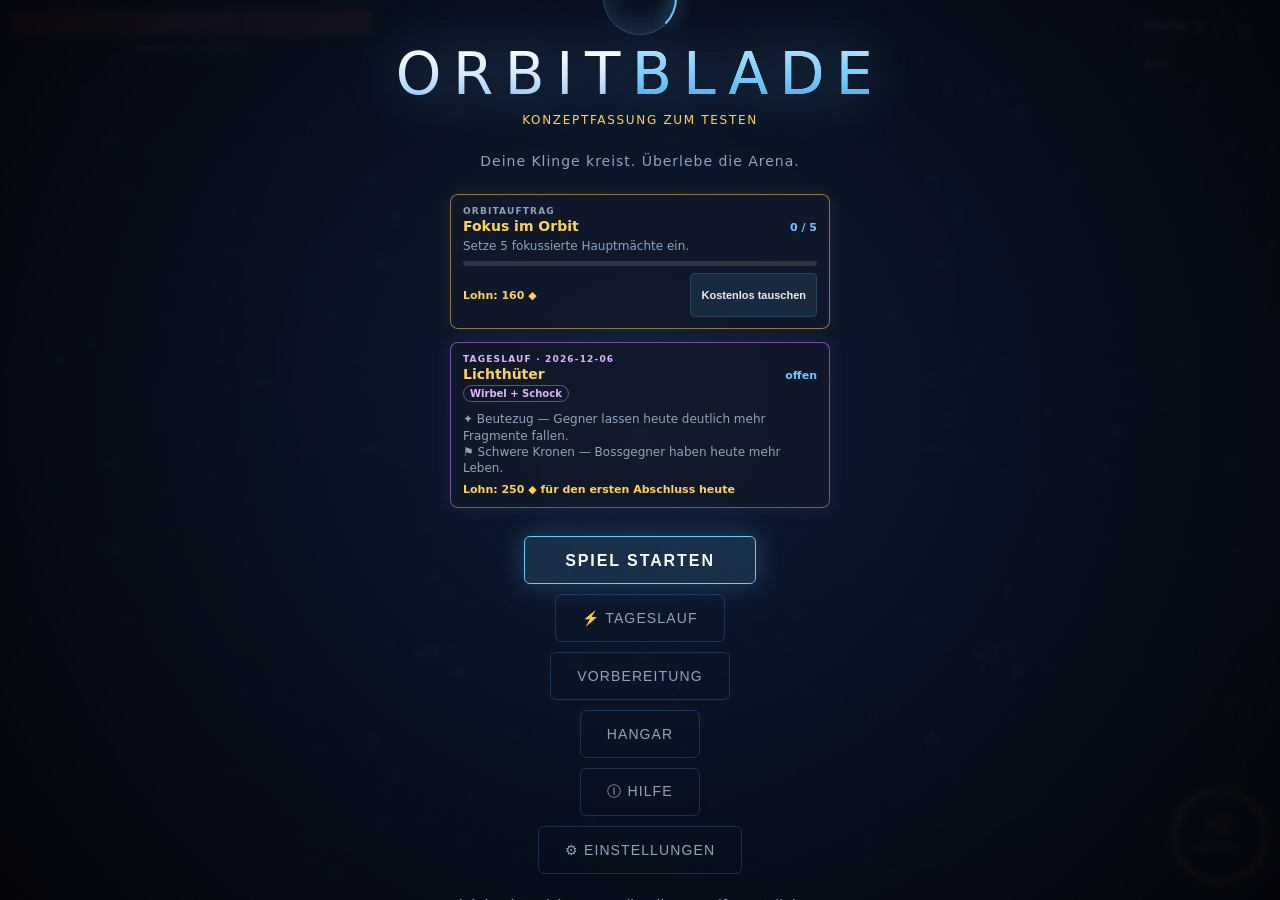
==== konzept/index.html @ c40e2c9d "Male den Nebelvorrat auf halber Kante Der Vorrat aus dem vorigen Commit senkt den Mittelwert, erzeug" ====
<!DOCTYPE html>
<html lang="de">
<head>
<meta charset="UTF-8">
<meta name="viewport" content="width=device-width, initial-scale=1.0, maximum-scale=1.0, user-scalable=no">
<title>Orbitblade — Konzeptfassung</title>
<!-- Diese Versionskennung MUSS bei jeder Aenderung an game.js oder style.css
     hochgezaehlt werden. Sie stand vom 17.08. bis 31.08. still; in dieser Zeit
     lieferte GitHub Pages zwar neue Dateien aus, die Browser luden aber die
     zwischengespeicherte alte Fassung unter derselben Adresse. Gepushte
     Aenderungen kamen auf dem Geraet schlicht nicht an. -->
<link rel="stylesheet" href="style.css?v=20260901-nebel2">
</head>
<body>
<div id="game-wrap">
  <canvas id="game" width="960" height="540"></canvas>

  <!-- Top HUD -->
  <div id="hud">
    <output id="orbit-slice-debug" hidden aria-hidden="true"></output>
    <div id="hud-left">
      <div id="health-wrap"><div id="health-bar"></div><div id="health-risk"></div><div id="barrier-bar"></div><span id="health-text"></span></div>
      <div id="xp-wrap"><div id="xp-bar"></div><span id="xp-text">Level 1 · 0 / 10 XP</span></div>
    </div>
    <div id="hud-right">
      <div id="run-status"><div id="wave-text">Welle 1</div><div id="coin-text">◆ 0</div></div>
      <div id="hud-orbitauftrag" class="hidden" aria-live="polite"></div>
      <div id="run-actions"><button id="pause-btn" aria-label="Pause">⏸</button></div>
    </div>
  </div>

  <div id="combat-resume" class="hidden" aria-live="assertive"><strong>2</strong><span>Orbit stabilisiert</span></div>

  <!-- Unsichtbare Ziehfläche: überall aufsetzen und ziehen, keine Anzeige -->
  <div id="joystick-zone"></div>

  <!-- Special Buttons -->
  <div id="special-zone">
    <button id="btn-wirbel" class="special-btn sp-wirbel" aria-label="Wirbelangriff">
      <span class="cd-sweep" id="cd-wirbel"></span>
      <svg class="s-icon" viewBox="0 0 24 24" aria-hidden="true">
        <path d="M12 4a8 8 0 1 1-6.9 4" fill="none" stroke="currentColor" stroke-width="2.2" stroke-linecap="round"/>
        <path d="M12 8.5a3.5 3.5 0 1 0 3 1.7" fill="none" stroke="currentColor" stroke-width="2" stroke-linecap="round"/>
        <path d="M4.4 5.2 5.1 9l3.8-.7z" fill="currentColor"/>
      </svg>
      <span class="s-label">Wirbel</span>
      <span class="s-key">1</span>
    </button>
  </div>

  <!-- Start Menu -->
  <div id="overlay-start" class="overlay">
    <div class="logo">
      <span class="logo-orbit" aria-hidden="true"></span>
      <h1>Orbit<span class="logo-accent">blade</span></h1>
    <p class="subtitle" style="color:var(--gold);letter-spacing:.14em;font-size:var(--fs-xs);text-transform:uppercase">Konzeptfassung zum Testen</p>
    </div>
    <p class="subtitle">Deine Klinge kreist. Überlebe die Arena.</p>
    <section id="start-orbitauftrag" class="orbitauftrag-karte" aria-label="Orbitauftrag"></section>
    <section id="start-tagessignal" class="orbitauftrag-karte tagessignal-karte" aria-label="Tageslauf"></section>
    <button id="start-btn" class="primary">Spiel starten</button>
    <button id="tages-btn" class="secondary tages-btn">⚡ Tageslauf</button>
    <button id="startmaechte-btn" class="secondary">Vorbereitung</button>
    <button id="hangar-btn" class="secondary">Hangar</button>
    <button id="info-btn" class="secondary menu-tool">ⓘ Hilfe</button>
    <button id="settings-btn" class="secondary menu-tool">⚙ Einstellungen</button>
    <p class="hint">Zieh in eine Richtung — die Klinge greift von allein an.<br><span style="opacity:.7">PC: WASD/Pfeile · 1 für deine Hauptmacht.</span></p>
  </div>

  <!-- Pause -->
  <div id="overlay-pause" class="overlay hidden">
    <h2>Pausiert</h2>
    <section id="pause-orbitauftrag" class="orbitauftrag-karte kompakt" aria-label="Orbitauftrag"></section>
    <button id="resume-btn" class="primary">Weiter</button>
    <button id="codex-btn" class="secondary">Mächte &amp; Ausrüstung</button>
    <button id="info-btn-pause" class="secondary">ℹ Wie funktioniert das Spiel?</button>
    <button id="settings-btn-pause" class="secondary">⚙ Einstellungen</button>
    <button id="beenden-btn" class="secondary gefahr">Lauf beenden</button>
  </div>

  <!-- Rückfrage vor dem Aufgeben: einmal, und nur wenn etwas auf dem Spiel steht -->
  <div id="overlay-abbruch" class="overlay hidden">
    <h2>Lauf beenden?</h2>
    <p class="subtitle" id="abbruch-text"></p>
    <button id="abbruch-nein" class="primary">Weiterspielen</button>
    <button id="abbruch-ja" class="secondary gefahr">Ja, beenden</button>
  </div>

  <!-- Codex: alle Fähigkeiten ansehen + die 2 aktiven Slots umrüsten -->
  <div id="overlay-codex" class="overlay hidden">
    <h2>Mächte &amp; Ausrüstung</h2>
    <div id="codex-scroll">
      <p class="codex-hinweis">Jeder Aufstieg schaltet im Lauf <b>den nächsten Schritt von selbst frei</b>.
      Hier siehst du deinen aktuellen Aufbau, Freischaltungen und Entwicklungen.</p>

      <h3 class="sec-title">Aktive Mächte — auf Knopfdruck</h3>
      <p class="sec-hinweis">Im Lauf festgelegt. Womit du startest, wählst du vor dem
      Spiel im Hauptmenü unter <b>„Vorbereitung"</b>.</p>
      <div id="codex-slots" class="slot-reihe"></div>

      <h3 class="sec-title">Partnerfähigkeit — wächst mit deinem Pfad</h3>
      <p class="sec-hinweis" id="passiv-hinweis"></p>
      <div id="codex-passivslots" class="slot-reihe"></div>

      <h3 class="sec-title">Super-Macht</h3>
      <p class="sec-hinweis">Meistere Hauptmacht und Partner im Lauf, um diese Form freizuschalten.</p>
      <div id="codex-evo"></div>
    </div>
    <button id="codex-back" class="primary">Zurück</button>
  </div>

  <!-- Startmächte: mit welchen aktiven Mächten jeder Lauf beginnt -->
  <div id="overlay-startmaechte" class="overlay compact-overlay hidden">
    <header class="compact-head"><button id="startmaechte-back" class="icon-back" aria-label="Zurück">‹</button><h2>Vorbereitung</h2><span></span></header>
    <nav id="prepare-tabs" class="compact-tabs">
      <button class="compact-tab active" data-prepare="maechte">Hauptmacht</button>
      <button class="compact-tab" data-prepare="hilfe">Stufe</button>
    </nav>
    <div id="startmaechte-scroll">
      <section class="prepare-panel" data-prepare-panel="hilfe"><p class="sec-hinweis">Hilfen sperren nichts. Bestmarken werden getrennt geführt. Prüfstufen schaltest du durch Siege frei; sie geben ausschließlich Kosmetik, nie Kampfkraft.</p><div id="hilfe-wahl"></div></section>
      <section class="prepare-panel active" data-prepare-panel="maechte"><p class="sec-hinweis">Deine Hauptmacht bleibt für den gesamten Lauf fest. Alles andere findest du im Lauf.</p><div id="startmaechte-slots" class="slot-reihe"></div><div id="orbit-presets"></div></section>
    </div>
  </div>

  <!-- Auswahl für einen Slot: öffnet sich beim Antippen eines Slots -->
  <div id="overlay-pick" class="overlay hidden">
    <h2 id="pick-titel">Macht wählen</h2>
    <p class="subtitle" id="pick-hinweis"></p>
    <div id="pick-liste"></div>
    <button id="pick-back" class="primary">Abbrechen</button>
  </div>

  <!-- Auslese: alle drei Wellen hält der Kampf an und bietet drei Karten zur Wahl.
       Nur die Hülle steht hier — die Karten selbst rendert das Spiel hinein. -->
  <div id="overlay-auslese" class="overlay hidden">
    <h2 id="auslese-titel">Auslese</h2>
    <p class="subtitle" id="auslese-hinweis"></p>
    <div id="auslese-karten"></div>
    <button id="auslese-reroll" class="secondary"></button>
  </div>

  <!-- Game Over -->
  <div id="overlay-gameover" class="overlay hidden">
    <h2>Besiegt</h2>
    <p id="gameover-stats"></p>
    <section id="gameover-orbitauftrag" class="orbitauftrag-karte kompakt" aria-label="Orbitauftrag"></section>
    <button id="wieder-btn" class="primary">Nochmal spielen</button>
    <button id="metashop-btn" class="secondary">◆ Werkstatt</button>
    <button id="restart-btn" class="secondary">Hauptmenü</button>
  </div>

  <!-- Sieg: der Moment, auf den ein ganzer Lauf zuläuft -->
  <div id="overlay-sieg" class="overlay hidden">
    <h2>Gewonnen</h2>
    <p id="sieg-text"></p>
    <section id="sieg-orbitauftrag" class="orbitauftrag-karte kompakt" aria-label="Orbitauftrag"></section>
    <button id="sieg-weiter" class="primary">Endlos weiterspielen</button>
    <button id="sieg-einfrieren" class="secondary hidden">Restpunkt verwerfen &amp; Endlos</button>
    <button id="sieg-menue" class="secondary">Hauptmenü</button>
  </div>

  <!-- Werkstatt: dauerhafte Verbesserungen nach dem Lauf, bezahlt mit Fragmenten -->
  <div id="overlay-metashop" class="overlay compact-overlay hidden">
    <header class="compact-head"><button id="metashop-back" class="icon-back" aria-label="Zurück">‹</button><h2>Hangar</h2><span></span></header>
    <nav class="compact-tabs hangar-tabs"><button class="compact-tab active">Werkstatt</button><button id="workshop-collection-tab" class="compact-tab">Sammlung</button></nav>
    <div class="guthaben">
      <span class="guthaben-sym">◆</span>
      <span class="guthaben-zahl" id="metashop-stars">0</span>
      <span class="guthaben-label">Fragmente</span>
    </div>
    <div id="metashop-scroll">
      <div id="metashop-grid"></div>
    </div>
  </div>

  <!-- Hangar bündelt alles zwischen den Läufen, damit der Start sofort beim Spielen bleibt. -->
  <div id="overlay-hangar" class="overlay hidden">
    <h2>Hangar</h2>
    <p class="subtitle">Langfristiger Fortschritt und Anpassungen</p>
    <button id="hangar-workshop" class="secondary">◆ Werkstatt</button>
    <button id="hangar-collection" class="secondary">Sammlung &amp; Bestmarken</button>
    <button id="hangar-back" class="primary">Zurück</button>
  </div>

  <!-- Info: erklärt die Grundlagen, erreichbar aus Start- und Pausenmenü -->
  <div id="overlay-info" class="overlay hidden">
    <h2>So funktioniert es</h2>
    <div id="info-scroll">
      <div class="info-block">
        <h3>Bewegen und Kämpfen</h3>
        <p>Zieh mit dem Finger irgendwo über den Bildschirm — dein Held läuft in die
        Richtung. Am PC: WASD oder Pfeiltasten.</p>
        <p><b>Du greifst nicht selbst an.</b> Deine Klinge kreist automatisch und trifft
        alles in ihrer Nähe. Wo die Klinge gerade wirklich ist, richtet sie
        <b>dreimal so viel Schaden</b> an — das erkennst du am weißen Aufblitzen.
        Deine Aufgabe ist Ausweichen und Positionieren.</p>
      </div>
      <div class="info-block">
        <h3>Level-Ups: dein Aufbau wächst von selbst</h3>
        <p>Gegner geben Erfahrung. Bei jedem Aufstieg schaltet sich <b>der nächste
        Schritt von selbst frei</b> — du musst nichts verwalten und nichts öffnen.
        Oben erscheint kurz, was dazugekommen ist.</p>
        <p>Nur an <b>drei Weggabelungen</b> fragt dich das Spiel. Dann hält der Kampf
        an und du wählst zwischen zwei Karten: erst deine Klingenführung, dann die
        Form deiner Hauptmacht, dann deine Haltung. Diese drei Entscheidungen gelten
        den ganzen Lauf.</p>
        <ul class="info-liste">
          <li><span class="dot" style="background:#ffd257"></span> Zwei Karten heißt: eine Weggabelung, beide Wege sind gut.</li>
          <li><span class="dot" style="background:#4de0a0"></span> Drei Karten heißt: die Auslese alle drei Wellen.</li>
          <li><span class="dot" style="background:#c77dff"></span> Alles andere wirkt passiv, ohne dein Zutun.</li>
        </ul>
      </div>
      <div class="info-block">
        <h3>Mächte</h3>
        <p>Du hast <b>genau einen Knopf</b>: deine Hauptmacht (die Seite stellst du in
        den Einstellungen ein). Welche es ist, wählst du vor dem Lauf im Hauptmenü
        unter „Vorbereitung" — sie bleibt dann für den gesamten Lauf so.</p>
        <p>Alles andere wirkt <b>passiv</b>, ohne dass du etwas drücken musst. Deine
        Hauptmacht entwickelt sich im Lauf zur Super-Macht.</p>
        <p><b>Volltreffer laden Fokus:</b> Der violette Ring um deine Hauptmacht
        füllt sich. Ist er voll, verstärkt Fokus genau den nächsten Einsatz dieser
        Hauptmacht. Der helle Außenring zeigt unabhängig davon den Cooldown.</p>
        <p>Jede Hauptmacht bringt genau eine passende <b>Partnerfähigkeit</b> mit. Sie wirkt
        automatisch und wächst auf dem Weg zur Super-Macht in drei Rängen.</p>
      </div>
      <div class="info-block">
        <h3>Fragmente ◆ und die Werkstatt</h3>
        <p>Besiegte Gegner lassen <b>Fragmente</b> fallen. Sie bleiben dir über den Tod
        hinaus erhalten — nichts verfällt.</p>
        <p>Im <b>Hangar</b> findest du Werkstatt und Sammlung. Die Werkstatt schaltet
        Möglichkeiten frei — etwa einen zweiten Aktiv-Slot oder einen <b>Begleiter</b> —
        statt den nächsten Lauf mit dauerhaften Prozentwerten zu entscheiden.</p>
      </div>
      <div class="info-block">
        <h3>Wellen und Bosse</h3>
        <p>Alle fünf Wellen kommt ein Boss. Jeder Boss-Typ hat eigene Angriffe — der Ring
        am Boden warnt vor, bevor er zuschlägt. <b>Nach jedem Boss wirst du vollständig
        geheilt</b>, und du schaltest etwas Neues frei.</p>
        <p>Rote Kugeln mit Kreuz heilen dich, blaue geben Erfahrung. Sammelst du eine rote
        Kugel bei <b>vollem Leben</b> ein, wird daraus eine <b>Barriere</b> — ein blaues
        Segment am rechten Ende deiner Lebensleiste, das Schaden abfängt, bevor er an
        deine Trefferpunkte geht.</p>
      </div>
    </div>
    <button id="info-back" class="primary">Verstanden</button>
  </div>

  <!-- Einstellungen: Bedienung anpassen, erreichbar aus Start- und Pausenmenü -->
  <div id="overlay-settings" class="overlay hidden">
    <h2>Einstellungen</h2>
    <div id="settings-scroll">
      <div id="settings-liste"></div>
    </div>
    <button id="settings-back" class="primary">Zurück</button>
  </div>

  <!-- Fortschritt / Sammlung -->
  <div id="overlay-progress" class="overlay compact-overlay hidden">
    <header class="compact-head"><button id="progress-back" class="icon-back" aria-label="Zurück">‹</button><h2>Hangar</h2><span></span></header>
    <nav id="collection-tabs" class="compact-tabs">
      <button id="collection-workshop-tab" class="compact-tab">Werkstatt</button>
      <button class="compact-tab active" data-collection="rekorde">Rekorde</button>
      <button class="compact-tab" data-collection="klinge">Klinge</button>
      <button class="compact-tab" data-collection="charaktere">Körper</button>
      <button class="compact-tab" data-collection="abzeichen">Abzeichen</button>
    </nav>
    <div id="progress-scroll">
      <section class="collection-panel active" data-collection-panel="rekorde"><div id="best-grid"></div></section>
      <section class="collection-panel" data-collection-panel="klinge"><p class="sec-hinweis">Form und Farbe sind rein optisch und frei kombinierbar.</p><div id="skin-grid"></div><div id="form-grid"></div></section>
      <section class="collection-panel" data-collection-panel="charaktere"><p class="sec-hinweis">Rein optisch — alle Körper spielen sich gleich.</p><div id="figur-grid"></div></section>
      <section class="collection-panel" data-collection-panel="abzeichen"><div id="badge-grid"></div></section>
    </div>
  </div>
</div>
<script src="game.js?v=20260901-nebel2"></script>
</body>
</html>
---- konzept/style.css ----
/* Orbitblade — schlicht · futuristisch · modern */
:root{
  --bg:#05070d; --panel:rgba(10,18,32,.72); --line:rgba(96,166,236,.22);
  --text:#e6edf7; --muted:#8fa3bf; --accent:#6ec8ff; --gold:#ffd257;
  --danger:#ff4d4d; --good:#4de0a0;
  /* Mobile first: Größen wachsen fließend mit der Bildschirmbreite, statt an
     festen Umbruchpunkten zu springen. Die Untergrenzen sind die Handy-Werte. */
  --fs-xs:clamp(11px, 2.9vw, 12px);   /* Hilfszeilen, Tastenkürzel */
  --fs-sm:clamp(13px, 3.4vw, 14px);   /* Beschreibungen */
  --fs-md:clamp(15px, 3.9vw, 16px);   /* Fließtext, Knöpfe */
  --fs-lg:clamp(17px, 4.6vw, 20px);   /* Karten-Titel */
  --fs-xl:clamp(21px, 6vw, 28px);     /* Überschriften */
  --tap:48px;                          /* Mindestgröße für Fingerziele */
  --pad:clamp(12px, 3.5vw, 22px);      /* Innenabstand der Overlays */
}
*{box-sizing:border-box;margin:0;padding:0}
html,body{height:100%;overflow:hidden;touch-action:none}
body{font-family:system-ui,-apple-system,Segoe UI,Roboto,Helvetica,Arial,sans-serif;background:var(--bg);color:var(--text);-webkit-tap-highlight-color:transparent}
#game-wrap{position:relative;width:100vw;height:100vh;height:100dvh;overflow:hidden;background:var(--bg)}
#game{display:block;width:100%;height:100%;background:var(--bg);touch-action:none}

/* HUD */
/* Sicherheitsabstand für Notch/abgerundete Ecken auf dem Handy */
#hud{position:absolute;top:0;left:0;right:0;display:flex;justify-content:space-between;align-items:flex-start;
  padding:calc(10px + env(safe-area-inset-top)) calc(12px + env(safe-area-inset-right)) 10px calc(12px + env(safe-area-inset-left));
  pointer-events:none;gap:10px;z-index:2}
#hud-left{flex:1;min-width:128px;max-width:min(52vw,360px)}
#hud-right{display:grid;grid-template-columns:auto auto;align-items:start;gap:5px;pointer-events:auto;flex:none}
#run-status,#run-actions{display:flex;align-items:center;justify-content:flex-end;gap:5px}
#run-status{grid-column:1;grid-row:1;flex-direction:column;align-items:stretch}
#run-actions{grid-column:2;grid-row:1}
#health-wrap{position:relative;height:clamp(22px,5.6vw,26px);background:var(--panel);border:1px solid var(--line);border-radius:4px;overflow:hidden;backdrop-filter:blur(8px)}
#health-bar{height:100%;width:100%;background:linear-gradient(90deg,#c81e2c,#ff5a5a);box-shadow:0 0 14px rgba(255,77,77,.45);transition:width .15s}
#health-risk{display:none;position:absolute;inset:0 auto 0 0;width:50%;pointer-events:none;
  border-right:2px solid rgba(199,125,255,.8);background:linear-gradient(90deg,rgba(94,32,128,.38),rgba(199,125,255,.08));
  box-shadow:inset -8px 0 12px rgba(199,125,255,.12)}
#health-wrap.leerenklinge #health-risk{display:block}
/* Barriere: eigenes Segment rechts auf der Leiste, klar als andere Sorte erkennbar */
#barrier-bar{position:absolute;top:0;right:0;height:100%;width:0%;
  background:repeating-linear-gradient(135deg,rgba(124,200,255,.85) 0 6px,rgba(60,140,220,.85) 6px 12px);
  box-shadow:0 0 12px rgba(124,200,255,.55);transition:width .15s}
#barrier-bar.an{border-left:1px solid rgba(220,245,255,.75)}
#health-text{position:absolute;inset:0;display:flex;align-items:center;justify-content:center;font-size:var(--fs-sm);font-weight:700;letter-spacing:.04em;text-shadow:0 1px 3px rgba(0,0,0,.9)}
#xp-wrap{position:relative;margin-top:5px;height:16px;background:var(--panel);border:1px solid var(--line);border-radius:999px;overflow:hidden}
#xp-bar{height:100%;width:0%;background:linear-gradient(90deg,#3aa0e0,var(--accent));box-shadow:0 0 10px rgba(110,200,255,.5);transition:width .2s}
#xp-text{position:absolute;inset:0;display:flex;align-items:center;justify-content:center;font-size:9px;font-weight:800;letter-spacing:.05em;color:#eef8ff;text-shadow:0 1px 3px #07101d;font-variant-numeric:tabular-nums}
#coin-text,#wave-text{font-size:var(--fs-sm);font-weight:700;background:var(--panel);border:1px solid var(--line);padding:7px 10px;border-radius:4px;letter-spacing:.03em;backdrop-filter:blur(8px);white-space:nowrap}
#coin-text{color:var(--gold)}
#pause-btn{width:var(--tap);height:var(--tap);border-radius:4px;border:1px solid var(--line);background:var(--panel);color:var(--text);font-size:19px;cursor:pointer;backdrop-filter:blur(8px);flex:none}
#pause-btn:active{transform:scale(.95)}

/* Joystick */
/* Unsichtbare Ziehfläche über dem Spielfeld. z-index 0 hält sie UNTER den
   Bedienelementen (HUD, Spezial-Knöpfe, Overlays), damit die klickbar bleiben. */
#joystick-zone{position:absolute;inset:0;pointer-events:auto;touch-action:none;z-index:0}

/* Specials — runder Cooldown, eigene Farbe je Fähigkeit */
#special-zone{position:absolute;
  right:calc(14px + env(safe-area-inset-right));
  bottom:calc(18px + env(safe-area-inset-bottom));
  display:flex;gap:clamp(10px,3vw,14px);pointer-events:auto;z-index:2}
/* Über die Einstellungen umstellbar: Seite und Anordnung der Fähigkeiten-Knöpfe.
   Bei "gestapelt" liegt der erste Knopf unten — dort, wo der Daumen ohnehin ist. */
#special-zone.links{right:auto;left:calc(14px + env(safe-area-inset-left))}
#special-zone.gestapelt{flex-direction:column-reverse}
.special-btn{
  --c:#6ec8ff; --cRGB:110,200,255; --cd-ready:100; --focus:0;
  width:clamp(72px,19vw,92px);height:clamp(72px,19vw,92px);border-radius:50%;border:2px solid rgba(var(--cRGB),.55);
  background:var(--panel);color:var(--c);
  display:flex;flex-direction:column;align-items:center;justify-content:center;gap:1px;
  cursor:pointer;position:relative;overflow:visible;user-select:none;-webkit-user-select:none;
  backdrop-filter:blur(8px);transition:border-color .15s,box-shadow .15s,opacity .15s
}
.sp-wirbel{--c:#ffb340;--cRGB:255,179,64}
.sig-glyph{display:grid;place-items:center;font-size:clamp(25px,6.8vw,32px);font-weight:850;line-height:1}
.special-btn:not(.on-cooldown){box-shadow:0 0 20px rgba(var(--cRGB),.28)}
.special-btn:active{transform:scale(.95)}
.special-btn:focus-visible{outline:3px solid var(--c);outline-offset:3px}
/* Außen: klarer Cooldown-Fortschritt. Innen: violette Fokusladung nur an Hauptmacht. */
.cd-sweep{position:absolute;inset:-4px;pointer-events:none;border-radius:50%;
  background:conic-gradient(from -90deg,var(--c) calc(var(--cd-ready)*1%),rgba(55,68,88,.7) 0);
  -webkit-mask:radial-gradient(farthest-side,transparent calc(100% - 5px),#000 0);mask:radial-gradient(farthest-side,transparent calc(100% - 5px),#000 0);
  filter:drop-shadow(0 0 4px rgba(var(--cRGB),.6));transition:background .08s linear}
.focus-ring{position:absolute;inset:5px;pointer-events:none;border-radius:50%;
  background:conic-gradient(from -90deg,#dcb5ff calc(var(--focus)*1%),rgba(113,62,150,.22) 0);
  -webkit-mask:radial-gradient(farthest-side,transparent calc(100% - 4px),#000 0);mask:radial-gradient(farthest-side,transparent calc(100% - 4px),#000 0);
  filter:drop-shadow(0 0 5px rgba(199,125,255,.7));transition:background .1s linear}
.focus-value{position:absolute;left:50%;bottom:8px;transform:translateX(-50%);font-size:8px;font-weight:850;letter-spacing:.08em;color:#dcb5ff;white-space:nowrap;text-shadow:0 1px 3px #05070d}
.crown-series{position:absolute;left:50%;top:7px;transform:translateX(-50%);font-size:8px;font-weight:900;letter-spacing:1px;color:#ffd257;white-space:nowrap;text-shadow:0 0 5px #8a5a00;pointer-events:none}
.special-btn.focus-ready{border-color:#e8d1ff;box-shadow:0 0 0 3px rgba(199,125,255,.28),0 0 28px rgba(199,125,255,.65)}
.special-btn.focus-ready .focus-ring{background:#f2e5ff;filter:drop-shadow(0 0 8px #c77dff)}
.special-btn.focus-ready .focus-value{color:#fff}
.s-icon{width:clamp(24px,6.4vw,30px);height:clamp(24px,6.4vw,30px);color:var(--c);margin-bottom:2px}
.s-label{font-size:clamp(10px,2.7vw,11px);font-weight:700;letter-spacing:.04em;text-transform:uppercase;color:var(--text)}
.s-key{font-size:9px;color:var(--muted);letter-spacing:.12em}
/* Am PC zeigen die Ziffern 1/2 den Tastendruck — auf dem Handy nur verlorener Platz */
@media (pointer:coarse){ .s-key{display:none} }
.special-btn.on-cooldown{opacity:.6;border-color:rgba(120,140,170,.35);box-shadow:none}
.special-btn.on-cooldown .s-icon{color:#7d8da3}
.special-btn.on-cooldown .cd-sweep{filter:none}
/* Kurzer Puls genau im Moment der Bereitschaft — man schaut auf die Arena, nicht auf den Knopf */
@keyframes readyPulse{
  0%{box-shadow:0 0 0 0 rgba(var(--cRGB),.6);transform:scale(1)}
  45%{box-shadow:0 0 0 14px rgba(var(--cRGB),0);transform:scale(1.09)}
  100%{box-shadow:0 0 20px rgba(var(--cRGB),.28);transform:scale(1)}
}
.special-btn.just-ready{animation:readyPulse .5s ease-out}
@media(prefers-reduced-motion:reduce){.special-btn.just-ready{animation:none}}

#combat-resume{position:absolute;inset:0;z-index:4;display:flex;flex-direction:column;align-items:center;justify-content:center;pointer-events:none;
  background:radial-gradient(circle,rgba(5,11,22,.42),transparent 48%);text-shadow:0 2px 14px #000}
#combat-resume.hidden{display:none}
#combat-resume strong{font-size:clamp(58px,18vw,104px);font-weight:250;line-height:1;color:#fff;filter:drop-shadow(0 0 18px rgba(110,200,255,.8))}
#combat-resume span{margin-top:8px;font-size:var(--fs-sm);font-weight:750;letter-spacing:.15em;text-transform:uppercase;color:#a9c9e8}
#hud-orbitauftrag{grid-column:1/-1;grid-row:2;justify-self:end;max-width:180px;padding:4px 7px;border:1px solid rgba(255,210,87,.5);border-radius:999px;background:rgba(10,18,32,.82);color:#fff;font-size:10px;font-weight:700;white-space:nowrap;overflow:hidden;text-overflow:ellipsis;font-variant-numeric:tabular-nums}
#hud-orbitauftrag.hidden{display:none}
.orbitauftrag-karte{width:100%;max-width:380px;margin:3px auto 10px;padding:11px 12px;border:1px solid rgba(255,210,87,.52);border-radius:8px;background:rgba(18,25,40,.78);text-align:left;box-shadow:0 0 18px rgba(255,210,87,.08)}
.orbitauftrag-karte:empty{display:none}.orbitauftrag-karte.kompakt{max-width:340px;margin:4px auto 8px;padding:8px 10px}
.orbitauftrag-label{display:block;margin-bottom:2px;color:var(--muted);font-size:9px;font-weight:800;letter-spacing:.13em;text-transform:uppercase}
.orbitauftrag-kopf{display:flex;align-items:baseline;justify-content:space-between;gap:8px}.orbitauftrag-kopf b{font-size:var(--fs-sm);color:var(--gold)}.orbitauftrag-kopf span{font-size:11px;color:var(--accent);font-weight:800;white-space:nowrap;font-variant-numeric:tabular-nums}
.orbitauftrag-karte p{margin:4px 0 7px;color:var(--muted);font-size:var(--fs-xs);line-height:1.35}.orbitauftrag-figur{display:inline-block;margin:0 0 5px;padding:2px 6px;border:1px solid rgba(199,125,255,.5);border-radius:999px;color:#dcb5ff;font-size:10px;font-weight:700}
.orbitauftrag-leiste{height:5px;overflow:hidden;border-radius:999px;background:rgba(255,255,255,.12)}.orbitauftrag-leiste i{display:block;height:100%;background:linear-gradient(90deg,#6ec8ff,#ffd257);transition:width .16s}
.orbitauftrag-fuss{display:flex;justify-content:space-between;align-items:center;gap:8px;margin-top:7px;color:var(--gold);font-size:11px;font-weight:750}.orbitauftrag-tausch{min-height:44px;padding:4px 10px;border:1px solid var(--line);border-radius:5px;background:rgba(110,200,255,.1);color:var(--text);font-size:11px;font-weight:700;cursor:pointer}.orbitauftrag-tausch:disabled{opacity:.58;cursor:default}
.orbitauftrag-karte.erledigt{border-color:rgba(77,224,160,.7)}.orbitauftrag-karte.erledigt .orbitauftrag-kopf b{color:var(--good)}
/* Tageslauf: gleiche Kartensprache wie der Orbitauftrag, eigener violetter Akzent —
   er ist ein Angebot für heute, kein dauerhafter Auftrag. */
.tagessignal-karte{border-color:rgba(199,125,255,.55);box-shadow:0 0 18px rgba(199,125,255,.10)}
.tagessignal-karte .orbitauftrag-label{color:#dcb5ff}
.tages-btn{border-color:rgba(199,125,255,.6);color:#e7ccff}
.tages-btn:active{transform:translateY(1px)}

@media(max-width:520px){
  #hud{gap:6px;padding-left:calc(8px + env(safe-area-inset-left));padding-right:calc(8px + env(safe-area-inset-right))}
  #hud-left{max-width:none}
  #hud-right{grid-template-columns:auto;gap:4px}
  #run-status{grid-column:1;grid-row:1;flex-direction:row;gap:4px}
  #hud-orbitauftrag{grid-column:1;grid-row:2}
  #run-actions{grid-column:1;grid-row:3;gap:4px}
  #coin-text,#wave-text{padding:4px 6px;font-size:10px;min-height:24px;display:flex;align-items:center;justify-content:center}
  #pause-btn{width:44px;height:44px}
}

/* Overlays */
.overlay{position:absolute;inset:0;background:radial-gradient(circle at 50% 45%,rgba(14,28,52,.92),rgba(3,5,10,.96));
  display:flex;flex-direction:column;align-items:center;justify-content:center;
  padding:calc(var(--pad) + env(safe-area-inset-top)) var(--pad) calc(var(--pad) + env(safe-area-inset-bottom));
  text-align:center;overflow-y:auto;-webkit-overflow-scrolling:touch;backdrop-filter:blur(3px);z-index:5}
.overlay.hidden{display:none}
/* Wortzeichen: kreisende Klinge als Motiv über dem Namen — greift die Kernmechanik auf */
.logo{position:relative;display:flex;flex-direction:column;align-items:center;margin-bottom:4px}
.logo-orbit{position:relative;display:block;width:clamp(52px,14vw,74px);height:clamp(52px,14vw,74px);margin-bottom:clamp(8px,2.4vw,10px)}
.logo-orbit::before,.logo-orbit::after{content:'';position:absolute;inset:0;border-radius:50%}
.logo-orbit::before{border:1px solid rgba(110,200,255,.30);box-shadow:0 0 30px rgba(110,200,255,.18) inset}
/* die Klinge selbst: leuchtender Bogen, der langsam kreist */
.logo-orbit::after{
  border:2px solid transparent;border-top-color:var(--accent);border-right-color:var(--accent);
  filter:drop-shadow(0 0 8px rgba(110,200,255,.9));
  animation:logoSpin 4.5s linear infinite;
}
@keyframes logoSpin{to{transform:rotate(360deg)}}
@media(prefers-reduced-motion:reduce){.logo-orbit::after{animation:none}}
.overlay h1{
  font-size:clamp(34px,9vw,58px);font-weight:200;letter-spacing:.20em;line-height:1;
  margin-bottom:10px;text-transform:uppercase;
  background:linear-gradient(180deg,#ffffff 0%,#cfe6ff 55%,#8ec4f5 100%);
  -webkit-background-clip:text;background-clip:text;color:transparent;
  -webkit-text-fill-color:transparent;
  filter:drop-shadow(0 0 28px rgba(110,200,255,.45));
}
.logo-accent{-webkit-text-fill-color:transparent;background:linear-gradient(180deg,#bfe6ff 0%,#6ec8ff 60%,#3f9fe0 100%);-webkit-background-clip:text;background-clip:text}
.overlay h2{font-size:var(--fs-xl);font-weight:300;letter-spacing:.12em;margin-bottom:10px;text-transform:uppercase}
.subtitle{color:var(--muted);margin-bottom:clamp(14px,4vw,22px);font-size:var(--fs-sm);letter-spacing:.07em}
.hint{margin-top:clamp(14px,4vw,20px);max-width:540px;font-size:var(--fs-sm);line-height:1.6;color:var(--muted)}
/* Knöpfe: volle Breite auf dem Handy, damit sie mit dem Daumen sicher zu treffen sind */
.primary,.secondary{width:100%;max-width:340px;min-height:var(--tap)}
.primary{margin-top:clamp(14px,4vw,18px);padding:15px 28px;border-radius:6px;border:1px solid var(--accent);background:rgba(110,200,255,.14);color:#fff;font-weight:600;font-size:var(--fs-md);letter-spacing:.12em;text-transform:uppercase;cursor:pointer;box-shadow:0 0 26px rgba(110,200,255,.25);transition:background .18s,box-shadow .18s}
.primary:hover{background:rgba(110,200,255,.24);box-shadow:0 0 36px rgba(110,200,255,.4)}
.primary:active{transform:scale(.98)}
.secondary{margin-top:10px;padding:12px 20px;border-radius:6px;border:1px solid var(--line);background:transparent;color:var(--muted);cursor:pointer;letter-spacing:.08em;text-transform:uppercase;font-size:var(--fs-sm)}
.secondary:hover{color:var(--text);border-color:rgba(110,200,255,.4)}
/* Aufgeben ist zurückgenommen und warnfarben — es soll nicht versehentlich getroffen
   werden, aber auch nicht versteckt sein. */
.secondary.gefahr{color:#d98b8b;border-color:rgba(255,90,90,.28);opacity:.85}
.secondary.gefahr:hover{color:#ff8f8f;border-color:rgba(255,90,90,.55);opacity:1}
#shop-timer-text,#shop-coin{color:var(--muted);font-size:var(--fs-sm);letter-spacing:.05em;margin-bottom:4px}
#shop-coin{color:var(--gold);font-weight:700}
/* minmax-Untergrenze klein genug, dass auf 360px-Handys eine saubere Spalte entsteht */
#shop-grid{display:grid;grid-template-columns:repeat(auto-fit,minmax(min(100%,180px),1fr));gap:clamp(10px,3vw,12px);max-width:720px;width:100%;margin:clamp(12px,4vw,16px) 0}
.shop-card{padding:clamp(12px,3.5vw,14px);border-radius:6px;border:1px solid var(--line);background:rgba(10,18,32,.6);text-align:left;transition:border-color .18s}
.shop-card:hover{border-color:rgba(110,200,255,.4)}
.shop-head{display:flex;align-items:center;gap:9px;margin-bottom:6px}
.shop-card h3{font-size:var(--fs-md);font-weight:600;letter-spacing:.03em}
.card-icon{width:clamp(20px,5.4vw,22px);height:clamp(20px,5.4vw,22px);flex:none;color:var(--accent)}
.shop-card .card-icon{color:var(--gold)}
.shop-card p{font-size:var(--fs-sm);color:var(--muted);min-height:0;line-height:1.45;margin-bottom:8px}
.shop-card button{margin-top:10px;width:100%;min-height:var(--tap);padding:10px;border-radius:4px;border:1px solid rgba(255,210,87,.5);background:rgba(255,210,87,.12);color:var(--gold);font-weight:700;font-size:var(--fs-sm);letter-spacing:.04em;cursor:pointer;transition:background .15s}
.shop-card button:hover:not(:disabled){background:rgba(255,210,87,.24)}
.shop-card button:disabled{opacity:.3;cursor:not-allowed}
/* Pips: gefüllte Kreise = Fähigkeits-Stufe (max 10), direkt an der Karte/Zeile */
.pips{display:inline-flex;gap:3px;margin-left:8px;vertical-align:middle}
.pip{width:7px;height:7px;border-radius:50%;background:rgba(120,140,170,.25);display:inline-block}
.pip.on{background:var(--accent);box-shadow:0 0 5px rgba(110,200,255,.7)}

/* Meta-Shop (#11): dauerhafte Buffs nach dem Lauf */
#metashop-scroll{width:100%;max-width:640px;max-height:58vh;overflow-y:auto;-webkit-overflow-scrolling:touch;padding:0 4px}
#metashop-grid{display:grid;grid-template-columns:repeat(auto-fit,minmax(min(100%,180px),1fr));gap:clamp(10px,3vw,12px);margin:14px 0}
.shop-card .lv{font-size:var(--fs-xs);color:var(--muted);margin-top:4px}
.meta-bar{height:5px;background:rgba(120,140,170,.2);border-radius:999px;overflow:hidden;margin:8px 0 4px}
.meta-bar span{display:block;height:100%;background:linear-gradient(90deg,#3aa0e0,var(--accent));box-shadow:0 0 8px rgba(110,200,255,.6)}

/* Codex (Pause → Fähigkeiten) */
#codex-scroll{width:100%;max-width:560px;max-height:62vh;overflow-y:auto;-webkit-overflow-scrolling:touch;padding:0 4px;text-align:left}
.codex-row{display:flex;align-items:center;gap:10px;padding:clamp(11px,3.2vw,13px);min-height:var(--tap);border:1px solid var(--line);border-radius:6px;background:rgba(10,18,32,.55);margin-bottom:8px}
.codex-row .card-icon{width:26px;height:26px;flex:none;color:var(--accent)}
.codex-row .info{flex:1;min-width:0}
.codex-row h3{font-size:var(--fs-md);font-weight:600}
.codex-row .desc{font-size:var(--fs-sm);color:var(--muted);line-height:1.4;margin-top:3px}
.codex-row .lv{font-size:var(--fs-xs);color:var(--muted);margin-top:3px}
.codex-row.locked{opacity:.5}
.codex-slot-row{cursor:pointer;border-color:rgba(110,200,255,.4);transition:border-color .15s,box-shadow .15s}
.codex-slot-row:active{border-color:var(--accent);box-shadow:0 0 18px rgba(110,200,255,.3)}
.slot-badge{font-size:var(--fs-xs);font-weight:700;letter-spacing:.06em;padding:4px 9px;border-radius:4px;border:1px solid rgba(110,200,255,.5);color:var(--accent);flex:none;white-space:nowrap}
.slot-badge.in{color:var(--good);border-color:rgba(77,224,160,.5)}

/* Guthaben-Karte: das Fragment-Konto stand vorher als grauer Fließtext zwischen
   Erklärsätzen und ging völlig unter. Jetzt eigenes, abgesetztes Feld. */
.guthaben{
  display:inline-flex;align-items:center;gap:10px;
  padding:10px clamp(16px,4vw,22px);margin-bottom:12px;
  border:1px solid rgba(255,210,87,.45);border-radius:999px;
  background:linear-gradient(180deg,rgba(255,210,87,.14),rgba(255,210,87,.05));
  box-shadow:0 0 24px rgba(255,210,87,.18);
}
.guthaben-sym{color:var(--gold);font-size:clamp(17px,4.4vw,20px);line-height:1;text-shadow:0 0 12px rgba(255,210,87,.8)}
.guthaben-zahl{color:var(--gold);font-size:clamp(23px,6vw,30px);font-weight:800;line-height:1;font-variant-numeric:tabular-nums}
.guthaben-label{color:var(--muted);font-size:var(--fs-xs);text-transform:uppercase;letter-spacing:.12em}
/* kurzes Aufblitzen, wenn Fragmente abgezogen wurden */
@keyframes guthabenPuls{0%,100%{transform:scale(1)}40%{transform:scale(1.09)}}
.guthaben.abgebucht{animation:guthabenPuls .32s ease-out}
@media(prefers-reduced-motion:reduce){.guthaben.abgebucht{animation:none}}

/* Info-Bildschirm: erklärt die Grundlagen, bewusst ruhig und gut lesbar */
#info-scroll{width:100%;max-width:600px;max-height:62vh;overflow-y:auto;-webkit-overflow-scrolling:touch;padding:0 4px;text-align:left}
.info-block{padding:14px 16px;margin-bottom:10px;border:1px solid var(--line);border-radius:8px;background:rgba(10,18,32,.55)}
.info-block h3{font-size:var(--fs-md);font-weight:600;color:var(--accent);margin-bottom:8px;letter-spacing:.02em}
.info-block p{font-size:var(--fs-sm);line-height:1.6;color:var(--text);margin-bottom:8px}
.info-block p:last-child{margin-bottom:0}
.info-block b{color:#fff}
.info-liste{list-style:none;margin-top:6px}
.info-liste li{font-size:var(--fs-sm);line-height:1.9;color:var(--muted);display:flex;align-items:center;gap:9px}
.info-liste .dot{width:11px;height:11px;border-radius:50%;flex:none;box-shadow:0 0 8px currentColor}
/* Erklärzeilen im Codex */
.codex-hinweis{font-size:var(--fs-sm);line-height:1.55;color:var(--muted);text-align:left;
  padding:12px 14px;border-left:2px solid var(--accent);background:rgba(110,200,255,.07);border-radius:0 6px 6px 0;margin-bottom:6px}
.sec-hinweis{font-size:var(--fs-xs);color:var(--muted);text-align:left;margin:-4px 0 9px;opacity:.85;line-height:1.45}
.codex-leer{font-size:var(--fs-xs);color:var(--muted);opacity:.7;padding:10px 12px;text-align:left;font-style:italic}

/* Ausblick auf die nächste Stufe direkt in der Slot-Kachel */
.slot-next{display:block;margin-top:6px;font-size:var(--fs-xs);line-height:1.4;color:var(--muted);opacity:.9}

/* Einstellungen: pro Thema ein Block mit zwei großen, klar markierten Schaltern */
#settings-scroll{width:100%;max-width:560px;max-height:62vh;overflow-y:auto;-webkit-overflow-scrolling:touch;padding:0 4px;text-align:left}
.opt-block{padding:14px 16px;margin-bottom:10px;border:1px solid var(--line);border-radius:8px;background:rgba(10,18,32,.55)}
.opt-block h3{font-size:var(--fs-md);font-weight:600;color:var(--accent);margin-bottom:6px;letter-spacing:.02em}
.opt-reihe{display:flex;gap:8px;margin-top:4px}
.opt-btn{flex:1;min-height:var(--tap);padding:10px 8px;border-radius:6px;cursor:pointer;
  border:1px solid var(--line);background:rgba(255,255,255,.03);color:var(--muted);
  font-size:var(--fs-sm);font-weight:600;letter-spacing:.02em;transition:border-color .12s,color .12s,background .12s}
.opt-btn:active{transform:scale(.98)}
.opt-btn.an{border-color:var(--accent);color:#fff;background:rgba(110,200,255,.16);box-shadow:0 0 14px rgba(110,200,255,.22)}

/* Fortschritts-/Sammlungs-Screen */
#progress-scroll{width:100%;max-width:640px;max-height:64vh;overflow-y:auto;-webkit-overflow-scrolling:touch;padding:0 4px}
.sec-title{font-size:var(--fs-xs);text-transform:uppercase;letter-spacing:.14em;color:var(--muted);text-align:left;margin:18px 0 10px;font-weight:600}
.sec-title:first-child{margin-top:4px}
#best-grid{display:grid;grid-template-columns:repeat(auto-fit,minmax(min(100%,104px),1fr));gap:10px}
.best-cell{display:flex;flex-direction:column;gap:4px;padding:12px;border:1px solid var(--line);border-radius:6px;background:rgba(10,18,32,.55)}
.best-name{font-size:var(--fs-xs);color:var(--muted);letter-spacing:.04em}
.best-val{font-size:var(--fs-lg);font-weight:700;color:var(--gold);font-variant-numeric:tabular-nums}
#skin-grid{display:grid;grid-template-columns:repeat(auto-fit,minmax(min(100%,96px),1fr));gap:10px}
.skin-cell{display:flex;flex-direction:column;align-items:center;gap:6px;padding:12px 8px;min-height:var(--tap);border:1px solid var(--line);border-radius:6px;background:rgba(10,18,32,.55);color:var(--text);cursor:pointer;transition:border-color .15s}
.skin-cell.active{border-color:var(--accent);box-shadow:0 0 18px rgba(110,200,255,.25)}
.skin-cell.locked{opacity:.55;cursor:not-allowed}
.skin-dot{width:26px;height:26px;border-radius:50%;box-shadow:0 0 12px currentColor}
.skin-name{font-size:var(--fs-xs);font-weight:600}
.skin-cell .lock{font-size:var(--fs-xs);color:var(--muted);line-height:1.2}
/* Kosmetik mit gezeichneter Vorschau: Klingenformen und Figuren */
#form-grid,#figur-grid{display:grid;grid-template-columns:repeat(auto-fit,minmax(min(100%,150px),1fr));gap:10px}
.kosm-cell{display:flex;flex-direction:column;align-items:center;gap:6px;padding:12px 10px;min-height:var(--tap);
  border:1px solid var(--line);border-radius:6px;background:rgba(4,8,16,.6);color:var(--text);cursor:pointer;
  text-align:center;transition:border-color .15s,box-shadow .15s}
.kosm-cell canvas{display:block;flex:none}
.kosm-cell.active{border-color:var(--accent);box-shadow:0 0 18px rgba(110,200,255,.25)}
.kosm-cell.locked{opacity:.55;cursor:not-allowed}
.kosm-name{display:block;font-size:var(--fs-sm);font-weight:600}
.kosm-desc{display:block;font-size:var(--fs-xs);color:var(--muted);line-height:1.35;margin-top:2px}

#badge-grid{display:grid;grid-template-columns:repeat(auto-fit,minmax(min(100%,140px),1fr));gap:10px}
.badge-cell{display:flex;flex-direction:column;align-items:center;text-align:center;gap:5px;padding:14px 10px;border:1px solid var(--line);border-radius:6px;background:rgba(10,18,32,.4);opacity:.5}
.badge-cell.have{opacity:1;border-color:rgba(255,210,87,.45)}
.badge-medal{width:42px;height:42px;display:flex;align-items:center;justify-content:center;border-radius:50%;font-size:15px;font-weight:800;border:2px solid var(--line);color:var(--muted);font-variant-numeric:tabular-nums}
.badge-cell.have .badge-medal{border-color:var(--gold);color:var(--gold);box-shadow:0 0 16px rgba(255,210,87,.3)}
.badge-name{font-size:var(--fs-sm);font-weight:600}
.badge-desc{font-size:var(--fs-xs);color:var(--muted);line-height:1.35}

/* Mobile first: die Grundregeln oben sind die Handy-Fassung. Ab hier nur noch
   Zugaben für größere Schirme — nichts wird zurückgenommen. */
@media (min-width:601px){
  .primary,.secondary{width:auto}         /* am PC keine vollbreiten Knöpfe nötig */
  .primary{padding:15px 40px}
  .secondary{padding:12px 26px}
}
/* Querformat auf dem Handy: sehr wenig Höhe — Overlays kompakter halten */
@media (max-height:480px) and (orientation:landscape){
  .logo-orbit{display:none}
  .overlay{justify-content:flex-start;padding-top:12px}
  .subtitle,.hint{display:none}
  .overlay h1{font-size:clamp(24px,5vw,34px);margin-bottom:6px}
}

/* Slot-Kacheln: zeigen auf einen Blick, was belegt ist — statt Listenzeilen zum Durchtippen */
.slot-reihe{display:grid;grid-template-columns:repeat(auto-fit,minmax(min(100%,130px),1fr));gap:10px;margin-bottom:4px}
.slot-kachel{display:flex;flex-direction:column;align-items:center;gap:3px;padding:12px 10px;
  border:1px solid var(--line);border-radius:8px;background:rgba(10,18,32,.6);color:var(--text);
  cursor:pointer;text-align:center;min-height:var(--tap);transition:border-color .15s,box-shadow .15s}
.slot-kachel:not(.gesperrt):not(.leer):hover{border-color:rgba(110,200,255,.6);box-shadow:0 0 18px rgba(110,200,255,.2)}
.slot-kachel:active{transform:scale(.98)}
.slot-kachel .card-icon{width:28px;height:28px;color:var(--accent);margin:2px 0}
.slot-nr{font-size:10px;text-transform:uppercase;letter-spacing:.12em;color:var(--muted)}
.slot-name{font-size:var(--fs-sm);font-weight:600}
.slot-sub{font-size:10px;color:var(--muted);line-height:1.3}
.slot-kachel.gesperrt,.slot-kachel.leer{opacity:.5;cursor:default}
/* Reine Anzeige: voll lesbar, aber nicht antippbar (Aktive im laufenden Spiel) */
.slot-kachel.nurAnzeige{cursor:default}
.slot-kachel.nurAnzeige:active{transform:none}
.slot-kachel.is-evo{border-color:rgba(255,210,87,.7);box-shadow:0 0 20px rgba(255,210,87,.22)}
.slot-kachel.is-evo .card-icon{color:var(--gold)}

/* Wahlkarten für Charakter und Hilfsstufe — beurteilbar statt nur anklickbar */
#charakter-wahl,#hilfe-wahl{display:grid;grid-template-columns:repeat(auto-fit,minmax(min(100%,210px),1fr));gap:9px;margin-bottom:6px}
.wahl-karte{display:flex;flex-direction:column;gap:5px;padding:12px 14px;text-align:left;
  border:1px solid var(--line);border-radius:7px;background:rgba(10,18,32,.6);color:var(--text);
  cursor:pointer;min-height:var(--tap);transition:border-color .15s,box-shadow .15s}
.wahl-karte:hover{border-color:rgba(110,200,255,.5)}
.wahl-karte.an{border-color:var(--accent);box-shadow:0 0 18px rgba(110,200,255,.22);background:rgba(110,200,255,.08)}
.wahl-karte.locked{opacity:.5;cursor:not-allowed}
.wahl-kopf{display:flex;align-items:center;justify-content:space-between;gap:8px}
.wahl-karte h3{font-size:var(--fs-md);font-weight:650}
.wahl-marke{font-size:10px;font-weight:800;letter-spacing:.1em;text-transform:uppercase;
  color:var(--accent);border:1px solid rgba(110,200,255,.45);border-radius:999px;padding:2px 8px;white-space:nowrap}
.wahl-marke.aus{color:var(--muted);border-color:var(--line)}
.wahl-fuer{font-size:var(--fs-xs);color:var(--muted);line-height:1.4}
.wahl-staerke{font-size:var(--fs-xs);color:var(--good);line-height:1.4;font-weight:600}
.wahl-werte{display:flex;flex-wrap:wrap;gap:5px;margin-top:2px}
.wahl-werte span{font-size:10px;color:var(--muted);border:1px solid var(--line);border-radius:3px;padding:2px 6px;font-variant-numeric:tabular-nums}
.wahl-best{font-size:10px;color:var(--gold);letter-spacing:.04em;margin-top:2px}

/* Startmächte-Vorwahl */
#startmaechte-scroll{width:100%;max-width:520px;max-height:58vh;overflow-y:auto;-webkit-overflow-scrolling:touch;padding:0 4px;text-align:left}
#startmaechte-slots{margin-top:12px}
.compact-overlay #startmaechte-scroll,.compact-overlay #progress-scroll,.compact-overlay #metashop-scroll{flex:1;min-height:0;max-height:none;width:100%;max-width:760px;overflow-y:auto;padding:7px 2px}
.prepare-panel,.collection-panel{display:none}.prepare-panel.active,.collection-panel.active{display:block}
#charakter-wahl{grid-template-columns:repeat(2,minmax(0,1fr))}.prepare-panel .wahl-karte{padding:8px;min-height:64px}.prepare-panel .wahl-karte h3{font-size:12px}.prepare-panel .wahl-fuer{font-size:11px}
#charakter-wahl .wahl-karte{position:relative;min-height:82px;padding-left:78px}
.wahl-portrait{position:absolute;left:1px;top:7px;width:76px;height:64px;pointer-events:none}
#charakter-detail{margin-top:8px;padding:9px;border:1px solid var(--line);border-radius:7px;background:rgba(10,18,32,.55)}#charakter-detail h3{font-size:13px;margin-bottom:4px}
#hilfe-wahl{grid-template-columns:repeat(3,minmax(0,1fr));gap:6px}#hilfe-wahl .wahl-karte{padding:7px;min-width:0}#hilfe-wahl .wahl-werte{display:grid}#hilfe-wahl .wahl-fuer{display:none}
/* Prüfstufen liegen in derselben Liste, brauchen aber ihre gestapelten Bedingungen
   im Klartext. Deshalb je eine volle Zeile statt einer Drittelspalte — bei 393 px
   waeren drei Spalten nur 120 px breit und der Text unlesbar. Das trennt zugleich
   sichtbar die drei Voreinstellungen von der Leiter darunter. */
#hilfe-wahl .wahl-karte.pruef{grid-column:1/-1;padding:10px 12px}
#hilfe-wahl .wahl-karte.pruef .wahl-fuer{display:block;margin:3px 0 5px;line-height:1.45}
.compact-overlay .slot-reihe{grid-template-columns:repeat(2,minmax(0,1fr));gap:7px}.compact-overlay .slot-kachel{padding:8px;min-height:82px}
#orbit-presets{display:grid;grid-template-columns:1fr 1fr;gap:6px;margin-top:8px}.preset-card{display:grid;grid-template-columns:1fr auto;gap:5px;align-items:center;padding:7px;border:1px solid var(--line);border-radius:6px;background:rgba(10,18,32,.6);font-size:10px}.preset-card b,.preset-card small{display:block}.preset-card small{color:var(--muted);margin-top:2px}.preset-card button{min-height:34px;padding:4px 7px;border:1px solid var(--line);border-radius:5px;background:rgba(110,200,255,.1);color:var(--text);font-size:10px}.preset-card .preset-save{grid-column:1/3;min-height:28px;color:var(--muted)}
.hangar-tabs{grid-template-columns:1fr 1fr;grid-auto-flow:row}.guthaben{margin:6px 0!important}.compact-overlay #metashop-grid{display:flex;flex-direction:column;gap:7px;margin:0;width:100%;max-width:none}
.compact-overlay .shop-card{display:grid;grid-template-columns:minmax(120px,1fr) minmax(120px,2fr) 76px;align-items:center;gap:8px;padding:8px 9px}.compact-overlay .shop-head{margin:0}.compact-overlay .shop-card p{margin:0;font-size:11px}.compact-overlay .shop-card .lv{display:none}.compact-overlay .shop-card button{grid-column:3;grid-row:1;margin:0;min-height:44px}.compact-overlay .shop-card .meta-bar{grid-column:1/3;margin:0;height:3px}
.shop-gruppe{position:sticky;top:-7px;z-index:2;margin:7px 0 1px;padding:6px 8px;border-bottom:1px solid var(--line);background:#07101d;color:var(--gold);font-size:11px;letter-spacing:.12em;text-transform:uppercase}.blueprint-rabatt{display:block;margin-top:2px;color:var(--good);font-size:10px}
#collection-tabs{grid-auto-columns:minmax(68px,1fr);overflow-x:auto}.collection-panel #skin-grid,.collection-panel #form-grid{grid-template-columns:repeat(3,minmax(0,1fr));gap:6px;margin-bottom:8px}.collection-panel .skin-cell,.collection-panel .kosm-cell{padding:7px 4px;min-height:64px}.collection-panel .kosm-desc{display:none}.collection-panel #badge-grid{grid-template-columns:repeat(3,minmax(0,1fr));gap:6px}.collection-panel .badge-cell{padding:7px 4px}.collection-panel .badge-desc{display:none}

/* Kompakte Overlays: Kopf und Tabs bleiben stehen, nur der Inhalt scrollt. */
.compact-overlay{justify-content:flex-start;padding:env(safe-area-inset-top) 8px env(safe-area-inset-bottom);overflow:hidden}
.compact-head{width:100%;max-width:760px;min-height:48px;display:grid;grid-template-columns:44px 1fr auto;align-items:center;gap:6px;border-bottom:1px solid var(--line)}
.compact-head h2{font-size:15px;margin:0;text-align:left}.compact-head strong{font-size:12px;color:var(--gold);padding-right:6px;white-space:nowrap}
.icon-back{width:44px;height:44px;border:0;background:transparent;color:var(--text);font-size:32px;cursor:pointer}
.compact-tabs{width:100%;max-width:760px;height:40px;display:grid;grid-auto-flow:column;grid-auto-columns:1fr;gap:4px;padding:4px 0}
.compact-tab{min-height:36px;border:1px solid var(--line);border-radius:5px;background:rgba(10,18,32,.7);color:var(--muted);font-size:11px;font-weight:700;cursor:pointer}
.compact-tab.active{border-color:var(--accent);background:rgba(110,200,255,.15);color:#fff}

/* Auswahl-Dialog für einen Slot */
#pick-liste{width:100%;max-width:520px;max-height:58vh;overflow-y:auto;-webkit-overflow-scrolling:touch;display:flex;flex-direction:column;gap:8px}
.pick-karte{display:flex;align-items:center;gap:12px;padding:13px;border:1px solid var(--line);border-radius:8px;
  background:rgba(10,18,32,.6);color:var(--text);cursor:pointer;text-align:left;min-height:var(--tap);
  transition:border-color .15s,box-shadow .15s}
.pick-karte:not(.locked):hover{border-color:rgba(110,200,255,.6);box-shadow:0 0 18px rgba(110,200,255,.2)}
.pick-karte.locked{opacity:.45;cursor:not-allowed}
.pick-karte .card-icon{width:26px;height:26px;flex:none;color:var(--accent)}
.pick-info{flex:1;min-width:0}
.pick-info h3{font-size:var(--fs-md);font-weight:600}
.pick-info p{font-size:var(--fs-xs);color:var(--muted);line-height:1.4;margin-top:2px}
.pick-lv{font-size:10px;color:var(--muted);margin-top:4px}

/* Auslese: alle drei Wellen drei Karten zur Wahl — reine Hülle, das Spiel
   rendert die .auslese-karte-Knöpfe zur Laufzeit hinein. Mobile-first: die
   Karten stehen auf dem Handy untereinander; lange Rezepte bleiben scrollbar. Ab
   601px (siehe Mobile-first-Block oben) dürfen sie nebeneinander stehen. */
#auslese-karten{display:flex;flex-direction:column;gap:10px;width:100%;max-width:520px;margin:2px 0 8px}
/* Raster statt Spalte, seit das Symbol dazugekommen ist: Es steht links ueber die
   volle Kartenhoehe, Titel und Wirkungszeile rechts daneben, das Stufenabzeichen
   darunter. So bleibt der Text auch bei 360 px breit genug zum Umbrechen. */
.auslese-karte{display:grid;grid-template-columns:auto 1fr;
  grid-template-areas:"icon body" "icon stufe";align-items:center;column-gap:14px;row-gap:6px;width:100%;
  min-height:var(--tap);padding:14px 16px;border-radius:8px;border:1px solid var(--line);
  background:rgba(10,18,32,.65);color:var(--text);text-align:left;cursor:pointer;
  transition:border-color .15s,box-shadow .15s,transform .1s}
.ak-body{grid-area:body;display:flex;flex-direction:column;gap:5px;min-width:0}
.ak-icon{grid-area:icon;display:grid;place-items:center;width:44px;height:44px;border-radius:10px;
  border:1px solid rgba(110,200,255,.32);background:rgba(110,200,255,.09);color:var(--accent)}
.ak-icon .card-icon{width:26px;height:26px}
.auslese-karte:hover{border-color:rgba(110,200,255,.55);box-shadow:0 0 18px rgba(110,200,255,.2)}
.auslese-karte:active{transform:scale(.98)}
.auslese-karte:focus-visible{outline:3px solid var(--accent);outline-offset:3px}
.ak-titel{font-size:var(--fs-lg);font-weight:700;letter-spacing:.02em;color:#fff}
/* kein Ellipsis: die Wirkungszeile darf umbrechen, statt abgeschnitten zu werden */
.ak-text{font-size:var(--fs-sm);color:var(--muted);line-height:1.45;flex:1}
.ak-rezept{font-size:11px;line-height:1.45;color:#becfe2;border-top:1px solid var(--line);padding-top:6px}
.evolution .ak-rezept{color:var(--gold);border-color:rgba(255,210,87,.25)}
.auslese-karte.evolution{border-width:2px}
#auslese-rezepte{display:grid;grid-template-columns:repeat(auto-fit,minmax(210px,1fr));gap:6px;
  width:100%;max-width:760px;margin:0 0 10px;text-align:left}
#auslese-rezepte[hidden]{display:none}
.ak-rezeptkachel{display:flex;flex-direction:column;gap:3px;padding:8px 10px;border:1px solid var(--line);
  border-radius:6px;background:rgba(10,18,32,.65);font-size:11px;line-height:1.4;color:var(--muted)}
.ak-rezeptkachel strong{color:#dceafb;font-size:12px}
.ak-rezeptkachel.fertig strong{color:var(--gold)}
/* Rezepthinweise dürfen die oberste Karte auch auf kleinen Querformaten nicht
   aus dem scrollbaren Bereich schieben. Freier Platz bleibt oben und unten. */
#overlay-auslese{justify-content:flex-start}
#overlay-auslese::before,#overlay-auslese::after{content:'';flex:1 0 0}
#overlay-auslese>*{flex-shrink:0}
.ak-stufe{grid-area:stufe;justify-self:end;font-size:10px;font-weight:800;letter-spacing:.08em;text-transform:uppercase;
  color:var(--accent);border:1px solid rgba(110,200,255,.45);border-radius:999px;padding:3px 10px;
  background:rgba(110,200,255,.08);white-space:nowrap}
/* Weichenkarten tragen keine Stufe ("Neu"/"Verstärkt"). Ohne diese Zeile bliebe
   die leere Plakette als Rahmen mit Hintergrund sichtbar. */
.ak-stufe:empty{display:none}
/* .stark = "Verstärkt": setzt das JS zusätzlich zur Klasse — erkennbar hochwertiger, Gold statt Akzentblau */
.auslese-karte.stark{border-color:var(--gold);
  background:radial-gradient(circle at 25% 15%,rgba(255,210,87,.14),rgba(10,18,32,.65));
  box-shadow:0 0 20px rgba(255,210,87,.18);animation:ausleseGlow 2.4s ease-in-out infinite}
.auslese-karte.stark:hover{border-color:var(--gold);box-shadow:0 0 28px rgba(255,210,87,.34)}
.auslese-karte.stark:focus-visible{outline-color:var(--gold)}
.auslese-karte.stark .ak-titel{color:var(--gold)}
.auslese-karte.stark .ak-icon{color:var(--gold);border-color:rgba(255,210,87,.5);background:rgba(255,210,87,.13)}
.auslese-karte.stark .ak-stufe{color:var(--gold);border-color:rgba(255,210,87,.55);background:rgba(255,210,87,.14)}
@keyframes ausleseGlow{50%{box-shadow:0 0 30px rgba(255,210,87,.4)}}
@media(prefers-reduced-motion:reduce){.auslese-karte.stark{animation:none}}
/* #auslese-reroll nutzt bereits .secondary; hier nur der sichtbare Sperr-Zustand,
   falls das Spiel via JS "disabled" setzt (kein Reroll möglich/leistbar) */
/* Bei einer Weiche wird der Knopf ausgeblendet — eine exklusive Wahl darf nicht
   gewürfelt werden. Es gibt in dieser Datei bewusst keine generische .hidden-Regel;
   jedes Element bringt seine eigene mit. Ohne diese Zeile blieb der Knopf sichtbar
   und ein Klick hätte die Weichenkarten durch normale ersetzt — der Punkt wäre
   verloren gewesen. */
#auslese-reroll.hidden{display:none}
#auslese-reroll:disabled{opacity:.35;cursor:not-allowed;border-color:var(--line);color:var(--muted)}
#auslese-reroll:disabled:hover{color:var(--muted);border-color:var(--line)}
#auslese-reroll:focus-visible{outline:3px solid var(--accent);outline-offset:3px}
@media(min-width:601px){
  #auslese-karten{flex-direction:row;align-items:stretch;max-width:760px}
  .auslese-karte{flex:1;min-width:0;grid-template-columns:1fr;
    grid-template-areas:"icon" "body" "stufe";align-items:start;justify-items:start;row-gap:9px}
  .auslese-karte .ak-body{align-self:stretch}
}

/* Status auf der Level-Up-Karte: sagt, ob die Macht schon wirkt */
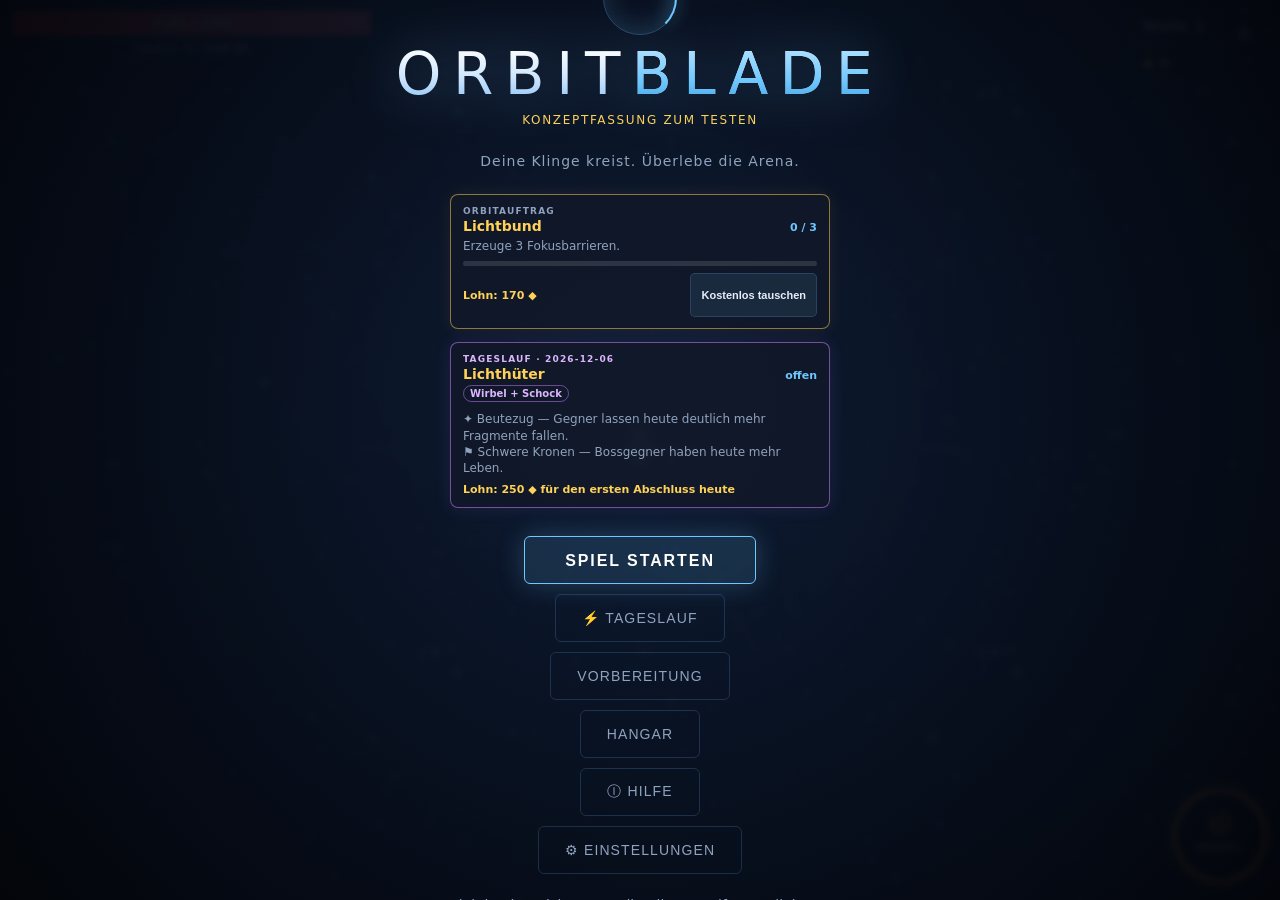
==== commit 7d323577: "Lass den Sparmodus auf Aussetzer schauen, nicht auf den Schnitt Geraetemessung auf dem X1 Carbon, We" ====
--- a/konzept/index.html
+++ b/konzept/index.html
@@ -9,7 +9,7 @@
      lieferte GitHub Pages zwar neue Dateien aus, die Browser luden aber die
      zwischengespeicherte alte Fassung unter derselben Adresse. Gepushte
      Aenderungen kamen auf dem Geraet schlicht nicht an. -->
-<link rel="stylesheet" href="style.css?v=20260901-nebel2">
+<link rel="stylesheet" href="style.css?v=20260901-spar">
 </head>
 <body>
 <div id="game-wrap">
@@ -272,6 +272,6 @@
     </div>
   </div>
 </div>
-<script src="game.js?v=20260901-nebel2"></script>
+<script src="game.js?v=20260901-spar"></script>
 </body>
 </html>
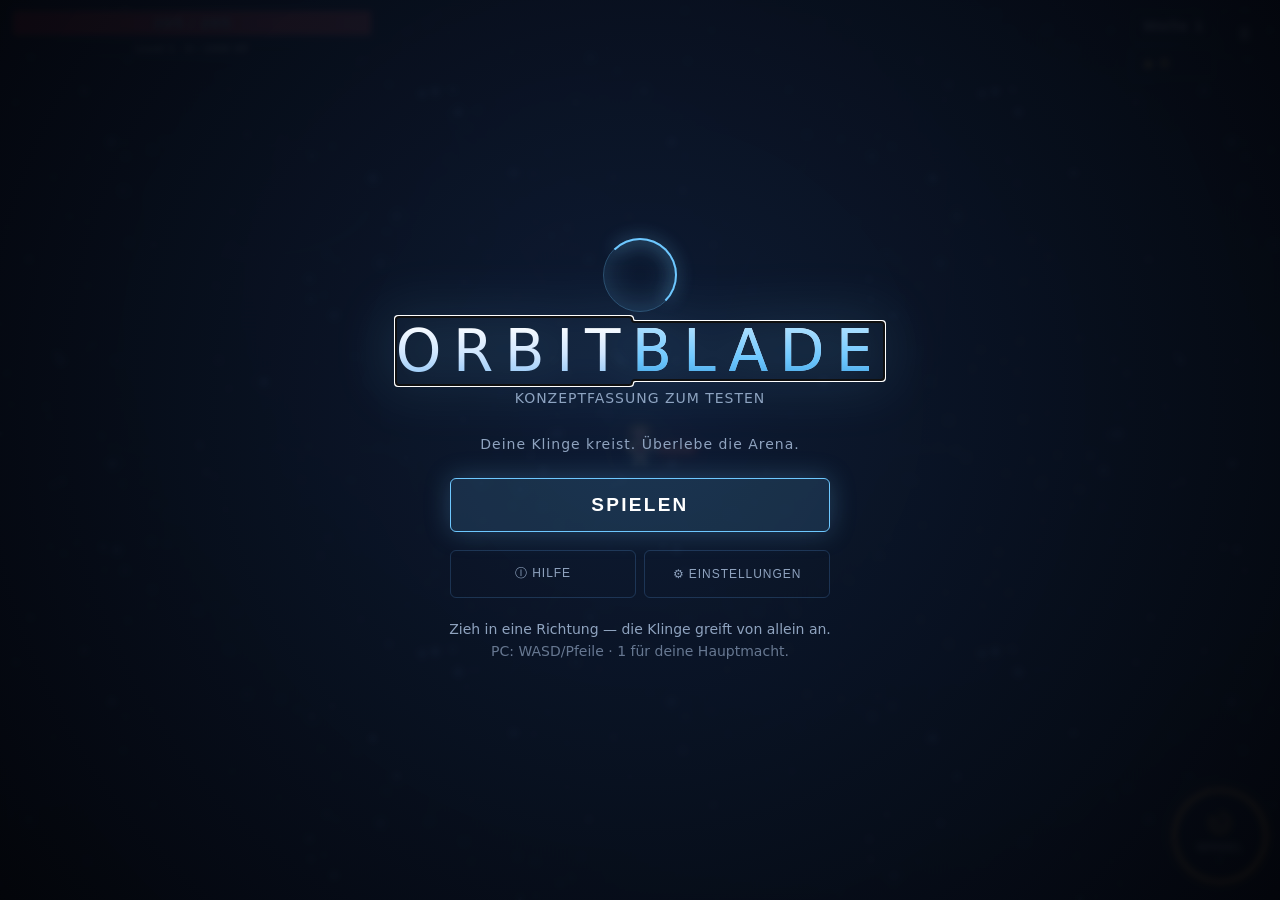
==== commit d6f5f627: "Implement nine passive powers and improve combat readability" ====
--- a/konzept/index.html
+++ b/konzept/index.html
@@ -2,14 +2,14 @@
 <html lang="de">
 <head>
 <meta charset="UTF-8">
-<meta name="viewport" content="width=device-width, initial-scale=1.0, maximum-scale=1.0, user-scalable=no">
+<meta name="viewport" content="width=device-width, initial-scale=1.0">
 <title>Orbitblade — Konzeptfassung</title>
 <!-- Diese Versionskennung MUSS bei jeder Aenderung an game.js oder style.css
      hochgezaehlt werden. Sie stand vom 17.08. bis 31.08. still; in dieser Zeit
      lieferte GitHub Pages zwar neue Dateien aus, die Browser luden aber die
      zwischengespeicherte alte Fassung unter derselben Adresse. Gepushte
      Aenderungen kamen auf dem Geraet schlicht nicht an. -->
-<link rel="stylesheet" href="style.css?v=20260901-spar">
+<link rel="stylesheet" href="style.css?v=20260907-neun-maechte">
 </head>
 <body>
 <div id="game-wrap">
@@ -50,21 +50,27 @@
 
   <!-- Start Menu -->
   <div id="overlay-start" class="overlay">
-    <div class="logo">
-      <span class="logo-orbit" aria-hidden="true"></span>
-      <h1>Orbit<span class="logo-accent">blade</span></h1>
-    <p class="subtitle" style="color:var(--gold);letter-spacing:.14em;font-size:var(--fs-xs);text-transform:uppercase">Konzeptfassung zum Testen</p>
-    </div>
-    <p class="subtitle">Deine Klinge kreist. Überlebe die Arena.</p>
-    <section id="start-orbitauftrag" class="orbitauftrag-karte" aria-label="Orbitauftrag"></section>
-    <section id="start-tagessignal" class="orbitauftrag-karte tagessignal-karte" aria-label="Tageslauf"></section>
-    <button id="start-btn" class="primary">Spiel starten</button>
-    <button id="tages-btn" class="secondary tages-btn">⚡ Tageslauf</button>
-    <button id="startmaechte-btn" class="secondary">Vorbereitung</button>
-    <button id="hangar-btn" class="secondary">Hangar</button>
-    <button id="info-btn" class="secondary menu-tool">ⓘ Hilfe</button>
-    <button id="settings-btn" class="secondary menu-tool">⚙ Einstellungen</button>
-    <p class="hint">Zieh in eine Richtung — die Klinge greift von allein an.<br><span style="opacity:.7">PC: WASD/Pfeile · 1 für deine Hauptmacht.</span></p>
+    <div class="start-panel">
+      <div class="logo">
+        <span class="logo-orbit" aria-hidden="true"></span>
+        <h1>Orbit<span class="logo-accent">blade</span></h1>
+        <p class="subtitle build-label">Konzeptfassung zum Testen</p>
+      </div>
+      <p class="subtitle start-claim">Deine Klinge kreist. Überlebe die Arena.</p>
+      <button id="start-btn" class="primary">Spielen</button>
+      <div class="start-actions" aria-label="Weitere Spielarten und Vorbereitung">
+        <button id="tages-btn" class="secondary tages-btn">⚡ Tageslauf</button>
+        <button id="startmaechte-btn" class="secondary">Hauptmacht</button>
+        <button id="hangar-btn" class="secondary">Sammlung</button>
+      </div>
+      <p id="save-status" class="save-status" role="status" aria-live="polite"></p>
+      <section id="start-orbitauftrag" class="orbitauftrag-karte kompakt" aria-label="Orbitauftrag"></section>
+      <div class="start-tools" aria-label="Hilfe und Einstellungen">
+        <button id="info-btn" class="secondary menu-tool">ⓘ Hilfe</button>
+        <button id="settings-btn" class="secondary menu-tool">⚙ Einstellungen</button>
+      </div>
+      <p class="hint">Zieh in eine Richtung — die Klinge greift von allein an.<br><span style="opacity:.7">PC: WASD/Pfeile · 1 für deine Hauptmacht.</span></p>
+    </div>
   </div>
 
   <!-- Pause -->
@@ -86,14 +92,14 @@
     <button id="abbruch-ja" class="secondary gefahr">Ja, beenden</button>
   </div>
 
-  <!-- Codex: alle Fähigkeiten ansehen + die 2 aktiven Slots umrüsten -->
+  <!-- Codex: den aktuellen Laufaufbau ansehen -->
   <div id="overlay-codex" class="overlay hidden">
     <h2>Mächte &amp; Ausrüstung</h2>
     <div id="codex-scroll">
       <p class="codex-hinweis">Jeder Aufstieg schaltet im Lauf <b>den nächsten Schritt von selbst frei</b>.
       Hier siehst du deinen aktuellen Aufbau, Freischaltungen und Entwicklungen.</p>
 
-      <h3 class="sec-title">Aktive Mächte — auf Knopfdruck</h3>
+      <h3 class="sec-title">Hauptmacht — auf Knopfdruck</h3>
       <p class="sec-hinweis">Im Lauf festgelegt. Womit du startest, wählst du vor dem
       Spiel im Hauptmenü unter <b>„Vorbereitung"</b>.</p>
       <div id="codex-slots" class="slot-reihe"></div>
@@ -109,12 +115,12 @@
     <button id="codex-back" class="primary">Zurück</button>
   </div>
 
-  <!-- Startmächte: mit welchen aktiven Mächten jeder Lauf beginnt -->
+  <!-- Vorbereitung: Hauptmacht und später die Hilfsstufe wählen -->
   <div id="overlay-startmaechte" class="overlay compact-overlay hidden">
     <header class="compact-head"><button id="startmaechte-back" class="icon-back" aria-label="Zurück">‹</button><h2>Vorbereitung</h2><span></span></header>
     <nav id="prepare-tabs" class="compact-tabs">
       <button class="compact-tab active" data-prepare="maechte">Hauptmacht</button>
-      <button class="compact-tab" data-prepare="hilfe">Stufe</button>
+      <button id="hilfe-tab" class="compact-tab" data-prepare="hilfe">Stufe</button>
     </nav>
     <div id="startmaechte-scroll">
       <section class="prepare-panel" data-prepare-panel="hilfe"><p class="sec-hinweis">Hilfen sperren nichts. Bestmarken werden getrennt geführt. Prüfstufen schaltest du durch Siege frei; sie geben ausschließlich Kosmetik, nie Kampfkraft.</p><div id="hilfe-wahl"></div></section>
@@ -122,7 +128,7 @@
     </div>
   </div>
 
-  <!-- Auswahl für einen Slot: öffnet sich beim Antippen eines Slots -->
+  <!-- Auswahl der Hauptmacht -->
   <div id="overlay-pick" class="overlay hidden">
     <h2 id="pick-titel">Macht wählen</h2>
     <p class="subtitle" id="pick-hinweis"></p>
@@ -228,7 +234,7 @@
         <p>Besiegte Gegner lassen <b>Fragmente</b> fallen. Sie bleiben dir über den Tod
         hinaus erhalten — nichts verfällt.</p>
         <p>Im <b>Hangar</b> findest du Werkstatt und Sammlung. Die Werkstatt schaltet
-        Möglichkeiten frei — etwa einen zweiten Aktiv-Slot oder einen <b>Begleiter</b> —
+        Möglichkeiten frei — etwa neue Hauptmächte oder einen <b>Begleiter</b> —
         statt den nächsten Lauf mit dauerhaften Prozentwerten zu entscheiden.</p>
       </div>
       <div class="info-block">
@@ -272,6 +278,6 @@
     </div>
   </div>
 </div>
-<script src="game.js?v=20260901-spar"></script>
+<script src="game.js?v=20260907-neun-maechte"></script>
 </body>
 </html>
--- a/konzept/style.css
+++ b/konzept/style.css
@@ -59,10 +59,8 @@
   right:calc(14px + env(safe-area-inset-right));
   bottom:calc(18px + env(safe-area-inset-bottom));
   display:flex;gap:clamp(10px,3vw,14px);pointer-events:auto;z-index:2}
-/* Über die Einstellungen umstellbar: Seite und Anordnung der Fähigkeiten-Knöpfe.
-   Bei "gestapelt" liegt der erste Knopf unten — dort, wo der Daumen ohnehin ist. */
+/* Die Seite des einzigen Machtknopfs ist in den Einstellungen wählbar. */
 #special-zone.links{right:auto;left:calc(14px + env(safe-area-inset-left))}
-#special-zone.gestapelt{flex-direction:column-reverse}
 .special-btn{
   --c:#6ec8ff; --cRGB:110,200,255; --cd-ready:100; --focus:0;
   width:clamp(72px,19vw,92px);height:clamp(72px,19vw,92px);border-radius:50%;border:2px solid rgba(var(--cRGB),.55);
@@ -93,7 +91,7 @@
 .s-icon{width:clamp(24px,6.4vw,30px);height:clamp(24px,6.4vw,30px);color:var(--c);margin-bottom:2px}
 .s-label{font-size:clamp(10px,2.7vw,11px);font-weight:700;letter-spacing:.04em;text-transform:uppercase;color:var(--text)}
 .s-key{font-size:9px;color:var(--muted);letter-spacing:.12em}
-/* Am PC zeigen die Ziffern 1/2 den Tastendruck — auf dem Handy nur verlorener Platz */
+/* Am PC zeigt die Ziffer 1 den Tastendruck — auf dem Handy nur verlorener Platz. */
 @media (pointer:coarse){ .s-key{display:none} }
 .special-btn.on-cooldown{opacity:.6;border-color:rgba(120,140,170,.35);box-shadow:none}
 .special-btn.on-cooldown .s-icon{color:#7d8da3}
@@ -146,6 +144,23 @@
   padding:calc(var(--pad) + env(safe-area-inset-top)) var(--pad) calc(var(--pad) + env(safe-area-inset-bottom));
   text-align:center;overflow-y:auto;-webkit-overflow-scrolling:touch;backdrop-filter:blur(3px);z-index:5}
 .overlay.hidden{display:none}
+/* Das Startmenü bleibt bei viel Inhalt von oben erreichbar und zentriert sich nur,
+   wenn wirklich Platz dafür da ist. Die Hauptaktion steht bewusst vor Metainhalt. */
+#overlay-start{justify-content:flex-start}
+#overlay-start::before,#overlay-start::after{content:'';flex:1 0 0}
+.start-panel{display:flex;flex:0 0 auto;flex-direction:column;align-items:center;width:100%;max-width:420px}
+.start-panel>*{flex-shrink:0}
+.build-label{margin:0;color:var(--gold);font-size:var(--fs-xs);letter-spacing:.14em;text-transform:uppercase}
+.start-claim{margin:4px 0 8px}
+#overlay-start #start-btn{margin-top:4px;width:100%;max-width:380px;font-size:clamp(17px,4.5vw,19px)}
+.start-actions,.start-tools{display:grid;width:100%;max-width:380px;gap:8px;margin-top:9px}
+.start-actions{grid-template-columns:repeat(3,minmax(0,1fr))}
+.start-tools{grid-template-columns:repeat(2,minmax(0,1fr))}
+.start-actions .secondary,.start-tools .secondary{width:100%;min-width:0;margin:0;padding:10px 6px;font-size:clamp(10px,2.7vw,12px)}
+#overlay-start .orbitauftrag-karte{max-width:380px;margin:10px auto 0}
+.save-status{display:block;width:100%;max-width:380px;margin-top:8px;color:#ffd0d0;font-size:var(--fs-xs);line-height:1.35}
+.save-status:empty{display:none}
+button:focus-visible{outline:3px solid #fff;outline-offset:3px}
 /* Wortzeichen: kreisende Klinge als Motiv über dem Namen — greift die Kernmechanik auf */
 .logo{position:relative;display:flex;flex-direction:column;align-items:center;margin-bottom:4px}
 .logo-orbit{position:relative;display:block;width:clamp(52px,14vw,74px);height:clamp(52px,14vw,74px);margin-bottom:clamp(8px,2.4vw,10px)}
@@ -316,6 +331,9 @@
   .overlay{justify-content:flex-start;padding-top:12px}
   .subtitle,.hint{display:none}
   .overlay h1{font-size:clamp(24px,5vw,34px);margin-bottom:6px}
+  #overlay-start::before,#overlay-start::after{flex-basis:0}
+  .start-actions,.start-tools{margin-top:6px}
+  #overlay-start .orbitauftrag-karte{margin-top:6px}
 }
 
 /* Slot-Kacheln: zeigen auf einen Blick, was belegt ist — statt Listenzeilen zum Durchtippen */
@@ -355,7 +373,7 @@
 .wahl-werte span{font-size:10px;color:var(--muted);border:1px solid var(--line);border-radius:3px;padding:2px 6px;font-variant-numeric:tabular-nums}
 .wahl-best{font-size:10px;color:var(--gold);letter-spacing:.04em;margin-top:2px}
 
-/* Startmächte-Vorwahl */
+/* Hauptmacht-Vorwahl */
 #startmaechte-scroll{width:100%;max-width:520px;max-height:58vh;overflow-y:auto;-webkit-overflow-scrolling:touch;padding:0 4px;text-align:left}
 #startmaechte-slots{margin-top:12px}
 .compact-overlay #startmaechte-scroll,.compact-overlay #progress-scroll,.compact-overlay #metashop-scroll{flex:1;min-height:0;max-height:none;width:100%;max-width:760px;overflow-y:auto;padding:7px 2px}
@@ -433,6 +451,7 @@
   border-radius:6px;background:rgba(10,18,32,.65);font-size:11px;line-height:1.4;color:var(--muted)}
 .ak-rezeptkachel strong{color:#dceafb;font-size:12px}
 .ak-rezeptkachel.fertig strong{color:var(--gold)}
+.ak-rezeptkachel.bereit{border-color:rgba(255,210,87,.48);background:rgba(64,46,10,.34)}
 /* Rezepthinweise dürfen die oberste Karte auch auf kleinen Querformaten nicht
    aus dem scrollbaren Bereich schieben. Freier Platz bleibt oben und unten. */
 #overlay-auslese{justify-content:flex-start}
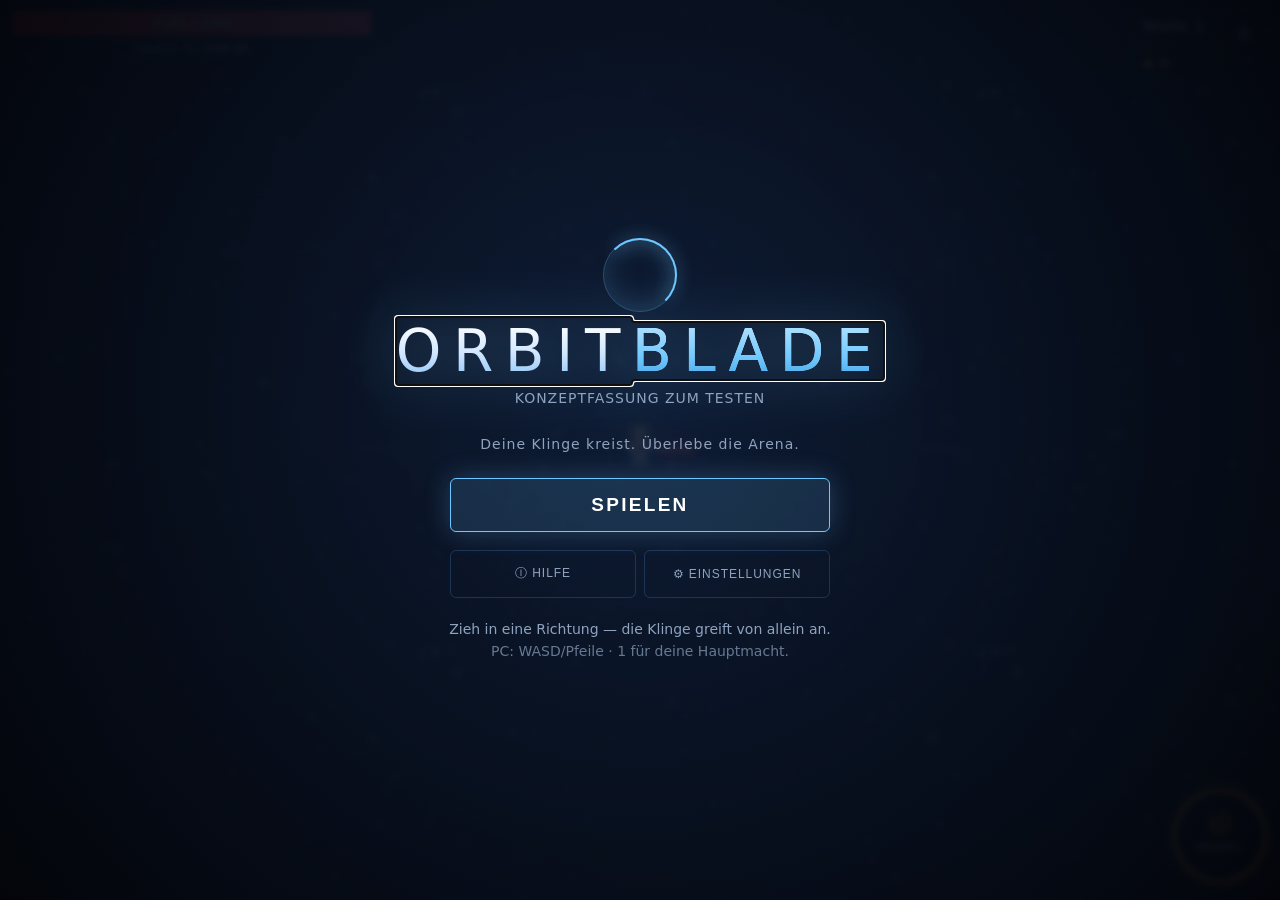
==== commit 0cfb98fd: "Fix passive power hits, frame timing and hunter warnings" ====
--- a/konzept/index.html
+++ b/konzept/index.html
@@ -9,7 +9,7 @@
      lieferte GitHub Pages zwar neue Dateien aus, die Browser luden aber die
      zwischengespeicherte alte Fassung unter derselben Adresse. Gepushte
      Aenderungen kamen auf dem Geraet schlicht nicht an. -->
-<link rel="stylesheet" href="style.css?v=20260907-neun-maechte">
+  <link rel="stylesheet" href="style.css?v=20260907-neun-maechte-qa">
 </head>
 <body>
 <div id="game-wrap">
@@ -278,6 +278,6 @@
     </div>
   </div>
 </div>
-<script src="game.js?v=20260907-neun-maechte"></script>
+  <script src="game.js?v=20260907-neun-maechte-qa"></script>
 </body>
 </html>
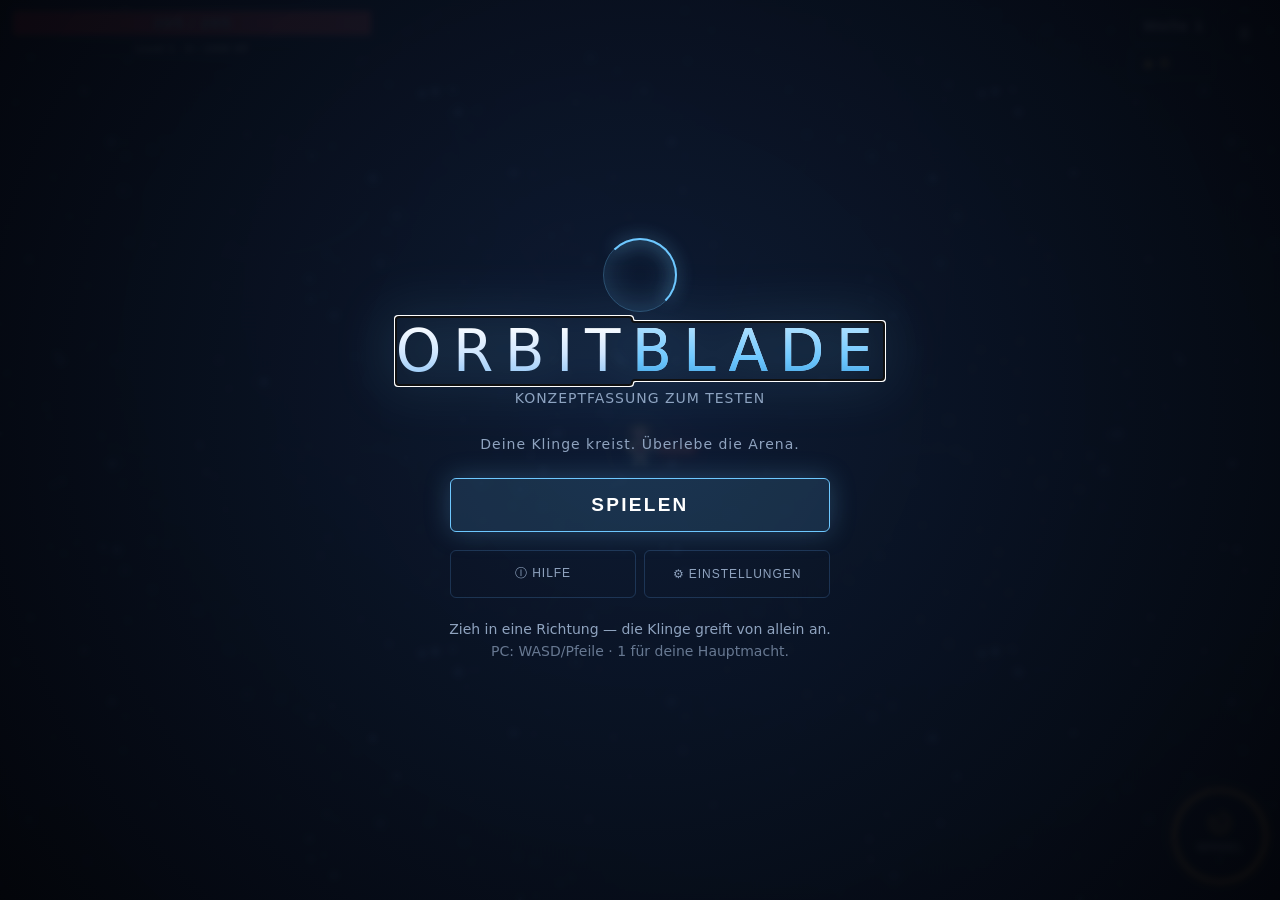
==== commit 19e1f6f6: "Keep hunter body aligned with locked shot direction" ====
--- a/konzept/index.html
+++ b/konzept/index.html
@@ -9,7 +9,7 @@
      lieferte GitHub Pages zwar neue Dateien aus, die Browser luden aber die
      zwischengespeicherte alte Fassung unter derselben Adresse. Gepushte
      Aenderungen kamen auf dem Geraet schlicht nicht an. -->
-  <link rel="stylesheet" href="style.css?v=20260907-neun-maechte-qa">
+  <link rel="stylesheet" href="style.css?v=20260907-jaeger-blick">
 </head>
 <body>
 <div id="game-wrap">
@@ -278,6 +278,6 @@
     </div>
   </div>
 </div>
-  <script src="game.js?v=20260907-neun-maechte-qa"></script>
+  <script src="game.js?v=20260907-jaeger-blick"></script>
 </body>
 </html>
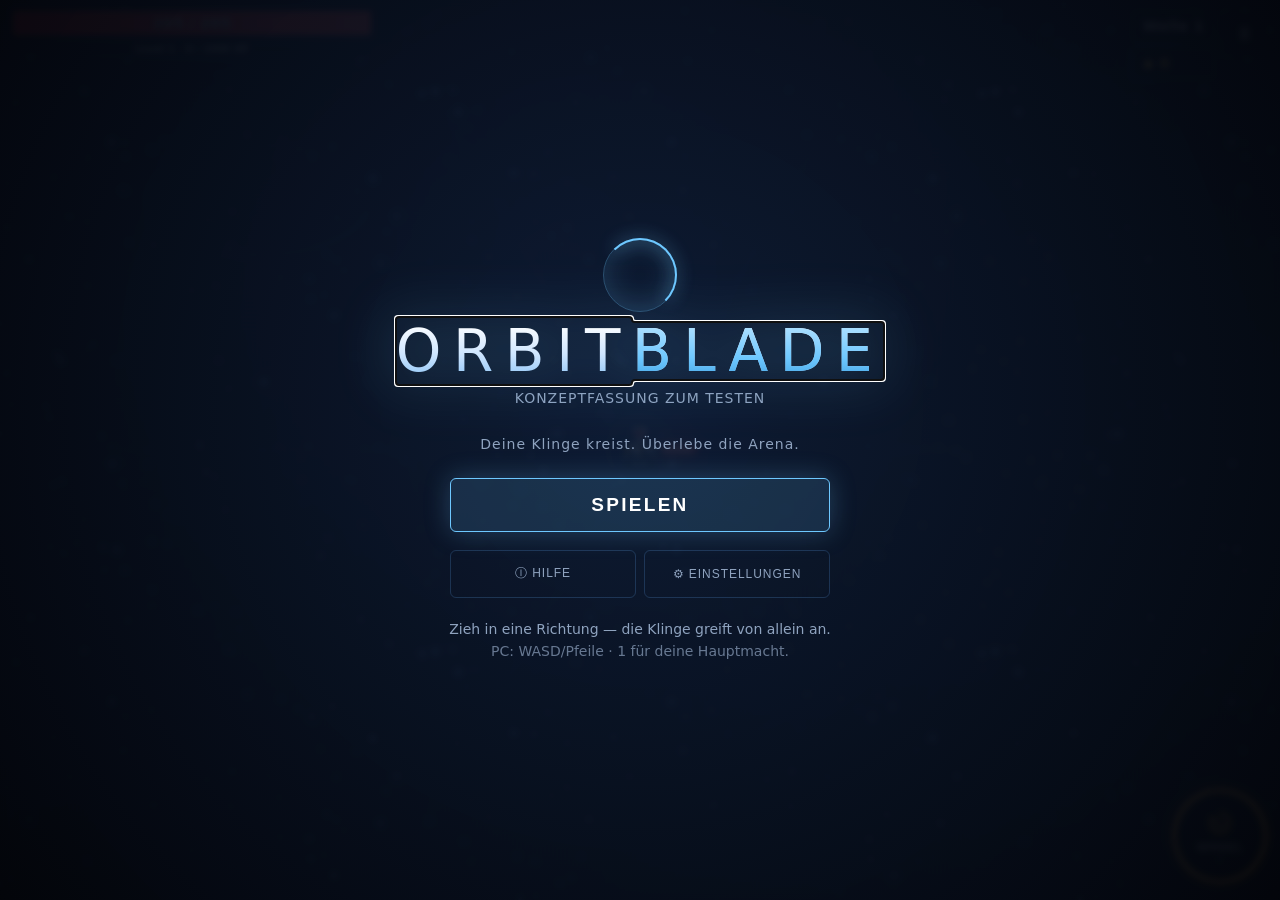
==== commit 6b3eeb99: "Redesign avatars, saber hilts and enemy silhouettes" ====
--- a/konzept/index.html
+++ b/konzept/index.html
@@ -9,7 +9,7 @@
      lieferte GitHub Pages zwar neue Dateien aus, die Browser luden aber die
      zwischengespeicherte alte Fassung unter derselben Adresse. Gepushte
      Aenderungen kamen auf dem Geraet schlicht nicht an. -->
-  <link rel="stylesheet" href="style.css?v=20260907-jaeger-blick">
+  <link rel="stylesheet" href="style.css?v=20260907-figuren-designs">
 </head>
 <body>
 <div id="game-wrap">
@@ -278,6 +278,6 @@
     </div>
   </div>
 </div>
-  <script src="game.js?v=20260907-jaeger-blick"></script>
+  <script src="game.js?v=20260907-figuren-designs"></script>
 </body>
 </html>
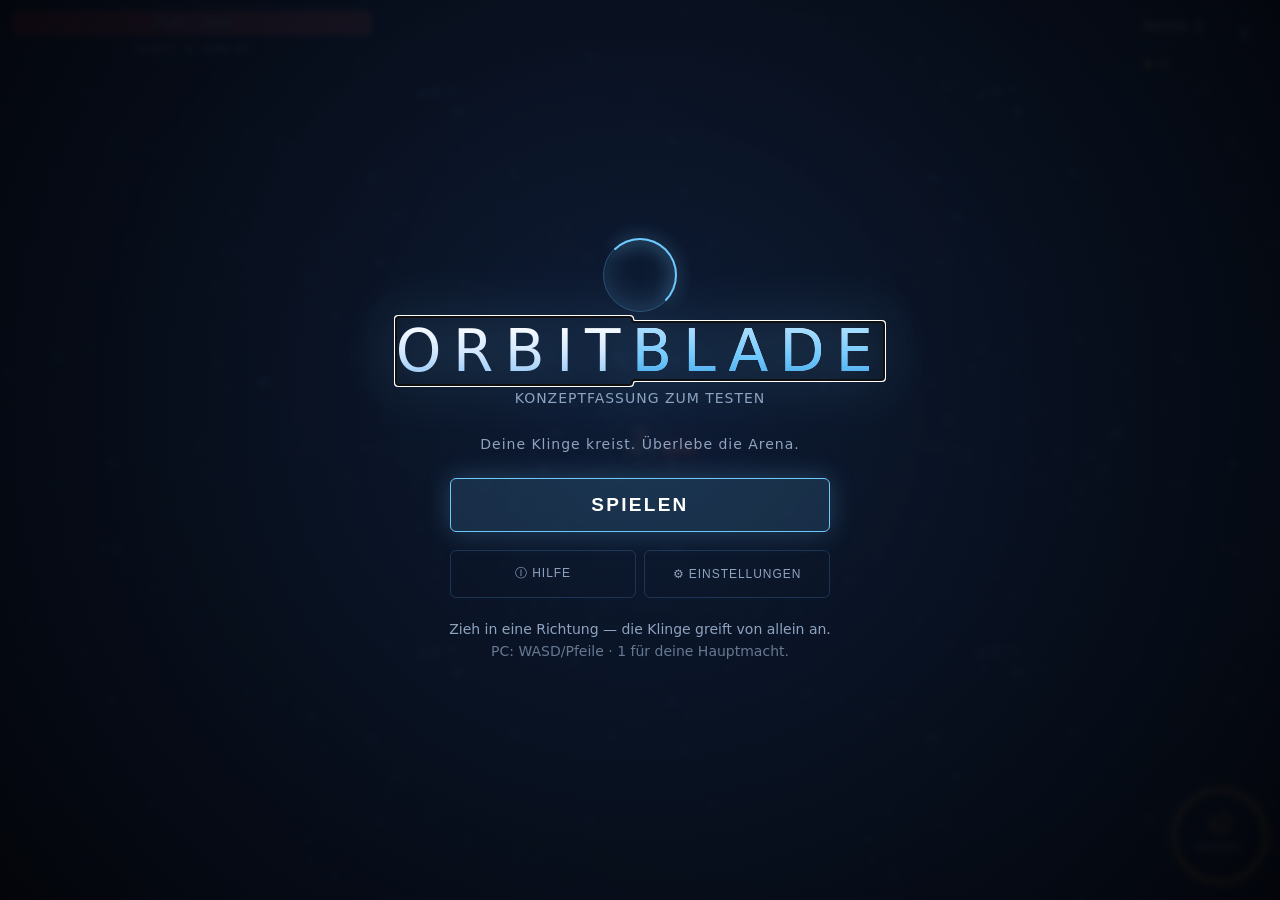
==== commit 8a53853f: "Add galaxy campaign, hero upgrades and sector progression" ====
--- a/konzept/index.html
+++ b/konzept/index.html
@@ -9,7 +9,7 @@
      lieferte GitHub Pages zwar neue Dateien aus, die Browser luden aber die
      zwischengespeicherte alte Fassung unter derselben Adresse. Gepushte
      Aenderungen kamen auf dem Geraet schlicht nicht an. -->
-  <link rel="stylesheet" href="style.css?v=20260907-figuren-designs">
+  <link rel="stylesheet" href="style.css?v=20260907-sektor1">
 </head>
 <body>
 <div id="game-wrap">
@@ -151,6 +151,7 @@
     <p id="gameover-stats"></p>
     <section id="gameover-orbitauftrag" class="orbitauftrag-karte kompakt" aria-label="Orbitauftrag"></section>
     <button id="wieder-btn" class="primary">Nochmal spielen</button>
+    <button id="gameover-held" class="secondary hidden">◆ Held verstärken</button>
     <button id="metashop-btn" class="secondary">◆ Werkstatt</button>
     <button id="restart-btn" class="secondary">Hauptmenü</button>
   </div>
@@ -160,6 +161,7 @@
     <h2>Gewonnen</h2>
     <p id="sieg-text"></p>
     <section id="sieg-orbitauftrag" class="orbitauftrag-karte kompakt" aria-label="Orbitauftrag"></section>
+    <button id="sieg-held" class="primary hidden">◆ Held verstärken</button>
     <button id="sieg-weiter" class="primary">Endlos weiterspielen</button>
     <button id="sieg-einfrieren" class="secondary hidden">Restpunkt verwerfen &amp; Endlos</button>
     <button id="sieg-menue" class="secondary">Hauptmenü</button>
@@ -186,6 +188,51 @@
     <button id="hangar-workshop" class="secondary">◆ Werkstatt</button>
     <button id="hangar-collection" class="secondary">Sammlung &amp; Bestmarken</button>
     <button id="hangar-back" class="primary">Zurück</button>
+  </div>
+
+  <!-- Galaxiekarte: der Kampagnen-Rahmen. Tap auf einen erreichbaren Planeten öffnet
+       den Pre-Run-Screen. Tageslauf/Sammlung bleiben über das Startmenü erreichbar. -->
+  <div id="overlay-galaxie" class="overlay hidden">
+    <div class="galaxie-panel">
+      <header class="galaxie-head">
+        <button id="galaxie-back" class="icon-back" aria-label="Zurück">‹</button>
+        <h2>Galaxie</h2>
+        <button id="galaxie-held" class="held-chip" aria-label="Heldenkern">◆ Held</button>
+      </header>
+      <p class="galaxie-hinweis" id="galaxie-hinweis"></p>
+      <div id="galaxie-karte" class="galaxie-karte"></div>
+    </div>
+  </div>
+
+  <!-- Heldenkern: permanente Verbesserungen mit Fragmenten (Phase 2) -->
+  <div id="overlay-held" class="overlay hidden">
+    <div class="held-panel">
+      <header class="galaxie-head">
+        <button id="held-back" class="icon-back" aria-label="Zurück">‹</button>
+        <h2>Heldenkern</h2>
+        <span></span>
+      </header>
+      <div class="guthaben">
+        <span class="guthaben-sym">◆</span>
+        <span class="guthaben-zahl" id="held-stars">0</span>
+        <span class="guthaben-label">Fragmente</span>
+      </div>
+      <p class="held-feedback" id="held-feedback" role="status" aria-live="polite"></p>
+      <div id="held-grid" class="held-grid"></div>
+    </div>
+  </div>
+
+  <!-- Pre-Run-Screen: eine Besonderheit, große Aktion, keine Statistikwand (Plan §12) -->
+  <div id="overlay-planet" class="overlay hidden">
+    <div class="planet-panel">
+      <header class="galaxie-head">
+        <button id="planet-back" class="icon-back" aria-label="Zurück">‹</button>
+        <h2 id="planet-name">Planet</h2>
+        <span id="planet-bedrohung"></span>
+      </header>
+      <div id="planet-info" class="planet-info"></div>
+      <button id="planet-start" class="primary">Befreien</button>
+    </div>
   </div>
 
   <!-- Info: erklärt die Grundlagen, erreichbar aus Start- und Pausenmenü -->
@@ -278,6 +325,6 @@
     </div>
   </div>
 </div>
-  <script src="game.js?v=20260907-figuren-designs"></script>
+  <script src="game.js?v=20260907-sektor1"></script>
 </body>
 </html>
--- a/konzept/style.css
+++ b/konzept/style.css
@@ -493,3 +493,83 @@
 }
 
 /* Status auf der Level-Up-Karte: sagt, ob die Macht schon wirkt */
+
+/* ---- Galaxie-Kampagne (Phase 1: EOS-Slice) ----
+   Leichtgewichtig: nur DOM/CSS, keine Dauer-Partikel. Große Fingerziele, klare
+   Farben (rot=besetzt/erreichbar-Aktion, grün=befreit, grau=gesperrt). */
+#overlay-galaxie,#overlay-planet{justify-content:flex-start}
+#overlay-galaxie::before,#overlay-galaxie::after,
+#overlay-planet::before,#overlay-planet::after{content:'';flex:1 0 0}
+.galaxie-panel,.planet-panel{display:flex;flex:0 0 auto;flex-direction:column;align-items:stretch;width:100%;max-width:560px;text-align:left}
+.galaxie-head{width:100%;min-height:48px;display:grid;grid-template-columns:44px 1fr auto;align-items:center;gap:6px;border-bottom:1px solid var(--line);margin-bottom:12px}
+.galaxie-head h2{font-size:var(--fs-lg);margin:0;text-align:left;letter-spacing:.08em;text-transform:uppercase}
+.galaxie-hinweis{color:var(--muted);font-size:var(--fs-sm);letter-spacing:.05em;margin:0 0 14px 4px}
+.galaxie-karte{display:flex;flex-direction:column;gap:18px}
+.galaxie-sektor-titel{font-size:var(--fs-sm);font-weight:700;letter-spacing:.1em;text-transform:uppercase;color:var(--accent);margin:0 0 8px 4px;opacity:.85}
+.galaxie-reihe{display:flex;flex-wrap:wrap;align-items:center;gap:4px}
+.galaxie-route{flex:0 0 18px;height:0;border-top:2px dashed var(--line);opacity:.6}
+.planet-node{--motiv:var(--accent);display:flex;flex-direction:column;align-items:center;gap:5px;
+  min-width:96px;padding:10px 8px 12px;border:0;background:transparent;color:var(--text);cursor:pointer;border-radius:12px;transition:transform .15s}
+.planet-node:active{transform:scale(.96)}
+.planet-scheibe{position:relative;width:clamp(56px,15vw,72px);height:clamp(56px,15vw,72px);border-radius:50%;
+  display:flex;align-items:center;justify-content:center;font-size:22px;
+  background:radial-gradient(circle at 35% 30%,color-mix(in srgb,var(--motiv) 70%,#fff 0%),color-mix(in srgb,var(--motiv) 35%,#04070e 65%));
+  border:2px solid color-mix(in srgb,var(--motiv) 65%,#04070e);box-shadow:0 0 18px color-mix(in srgb,var(--motiv) 45%,transparent)}
+.planet-name{font-size:var(--fs-sm);font-weight:800;letter-spacing:.06em}
+.planet-sub{font-size:var(--fs-xs);color:var(--muted);letter-spacing:.03em}
+/* Erreichbar: sanftes Pulsieren als „hier geht es weiter". */
+.planet-node.erreichbar .planet-scheibe{animation:planetPuls 1.8s ease-in-out infinite}
+@keyframes planetPuls{0%,100%{box-shadow:0 0 14px color-mix(in srgb,var(--motiv) 40%,transparent)}50%{box-shadow:0 0 30px color-mix(in srgb,var(--motiv) 85%,transparent)}}
+.planet-node.befreit{--motiv:var(--good)}
+.planet-node.befreit .planet-haken{color:#04140c;font-weight:900}
+.planet-node.gesperrt{cursor:not-allowed;opacity:.5}
+.planet-node.gesperrt .planet-scheibe{--motiv:var(--muted);background:radial-gradient(circle at 35% 30%,#3a4557,#141b28);border-color:rgba(143,163,191,.4);box-shadow:none;filter:grayscale(.6)}
+.planet-node.gesperrt .planet-schloss{font-size:18px;opacity:.8}
+.planet-node .planet-boss{color:var(--gold);text-shadow:0 0 8px rgba(255,210,87,.6)}
+.planet-node:disabled{pointer-events:none}
+/* Pre-Run-Screen */
+.planet-panel .galaxie-head h2{font-size:var(--fs-xl)}
+.planet-info{display:flex;flex-direction:column;gap:6px;margin:6px 0 4px;font-size:var(--fs-sm);line-height:1.5}
+.planet-info p{margin:0}
+.planet-typ{color:var(--accent);font-weight:700;letter-spacing:.06em;text-transform:uppercase;font-size:var(--fs-xs)}
+.planet-bes b,.planet-macht b{color:var(--text)}
+.planet-kurz{color:var(--muted)}
+.planet-lohn{color:var(--gold);font-weight:700;margin-top:2px}
+.planet-panel .primary{align-self:stretch;max-width:none;margin-top:16px}
+.bedrohung{display:inline-flex;align-items:center;gap:6px;font-size:var(--fs-sm);color:var(--muted)}
+.bedrohung b{color:var(--text);font-weight:800;letter-spacing:.08em}
+.bedroh-pips{display:inline-flex;gap:3px}
+.bedroh-pip{width:6px;height:12px;border-radius:2px;background:rgba(143,163,191,.28)}
+.bedroh-pip.an{background:linear-gradient(180deg,var(--gold),#e0a600);box-shadow:0 0 6px rgba(255,210,87,.5)}
+.sieg-befreit{color:var(--good);font-size:var(--fs-lg);letter-spacing:.06em}
+.sieg-sektor{color:var(--gold);font-size:var(--fs-lg);letter-spacing:.08em;text-transform:uppercase;text-shadow:0 0 14px rgba(255,210,87,.45)}
+.gameover-rueckzug{color:var(--danger);letter-spacing:.04em}
+.galaxie-teaser{display:flex;align-items:center;gap:8px;padding:14px;border:1px dashed var(--line);border-radius:12px;color:var(--muted);font-size:var(--fs-sm);opacity:.75}
+.galaxie-teaser .planet-schloss{font-size:18px}
+@media(min-width:601px){
+  .galaxie-panel,.planet-panel{max-width:640px}
+  .planet-panel .primary{align-self:center;padding:15px 48px}
+}
+
+/* ---- Heldenkern (Phase 2) ---- */
+.held-chip{justify-self:end;min-height:36px;padding:6px 12px;border-radius:999px;border:1px solid rgba(255,210,87,.5);background:rgba(255,210,87,.12);color:var(--gold);font-size:var(--fs-xs);font-weight:800;letter-spacing:.06em;cursor:pointer}
+.held-chip:hover{background:rgba(255,210,87,.22)}
+.held-panel{display:flex;flex-direction:column;align-items:stretch;width:100%;max-width:640px;text-align:left;margin:0 auto}
+.held-feedback{min-height:18px;color:var(--good);font-size:var(--fs-sm);font-weight:700;letter-spacing:.04em;text-align:center;margin:2px 0 10px}
+.held-grid{display:grid;grid-template-columns:1fr;gap:10px}
+.held-card{padding:clamp(12px,3.5vw,14px);border-radius:8px;border:1px solid var(--line);background:rgba(10,18,32,.6);text-align:left;transition:border-color .18s}
+.held-card:hover{border-color:rgba(110,200,255,.4)}
+.held-head{display:flex;align-items:center;gap:9px;margin-bottom:6px}
+.held-head h3{font-size:var(--fs-md);font-weight:600;letter-spacing:.03em}
+.held-head .card-icon{color:var(--gold)}
+.held-card p{font-size:var(--fs-sm);color:var(--muted);line-height:1.45;margin-bottom:8px}
+.held-pips{margin-bottom:10px}
+.held-card button{width:100%;min-height:var(--tap);padding:10px;border-radius:4px;border:1px solid rgba(255,210,87,.5);background:rgba(255,210,87,.12);color:var(--gold);font-weight:700;font-size:var(--fs-sm);letter-spacing:.04em;cursor:pointer;transition:background .15s}
+.held-card button:hover:not(:disabled){background:rgba(255,210,87,.24)}
+.held-card button:disabled{opacity:.3;cursor:not-allowed}
+/* Diese Datei hat bewusst keine generische .hidden-Regel; die getoggelten
+   Kampagnen-Knöpfe brauchen daher ihre eigene. */
+#sieg-held.hidden,#gameover-held.hidden{display:none}
+@media(min-width:601px){
+  .held-grid{grid-template-columns:1fr 1fr}
+}
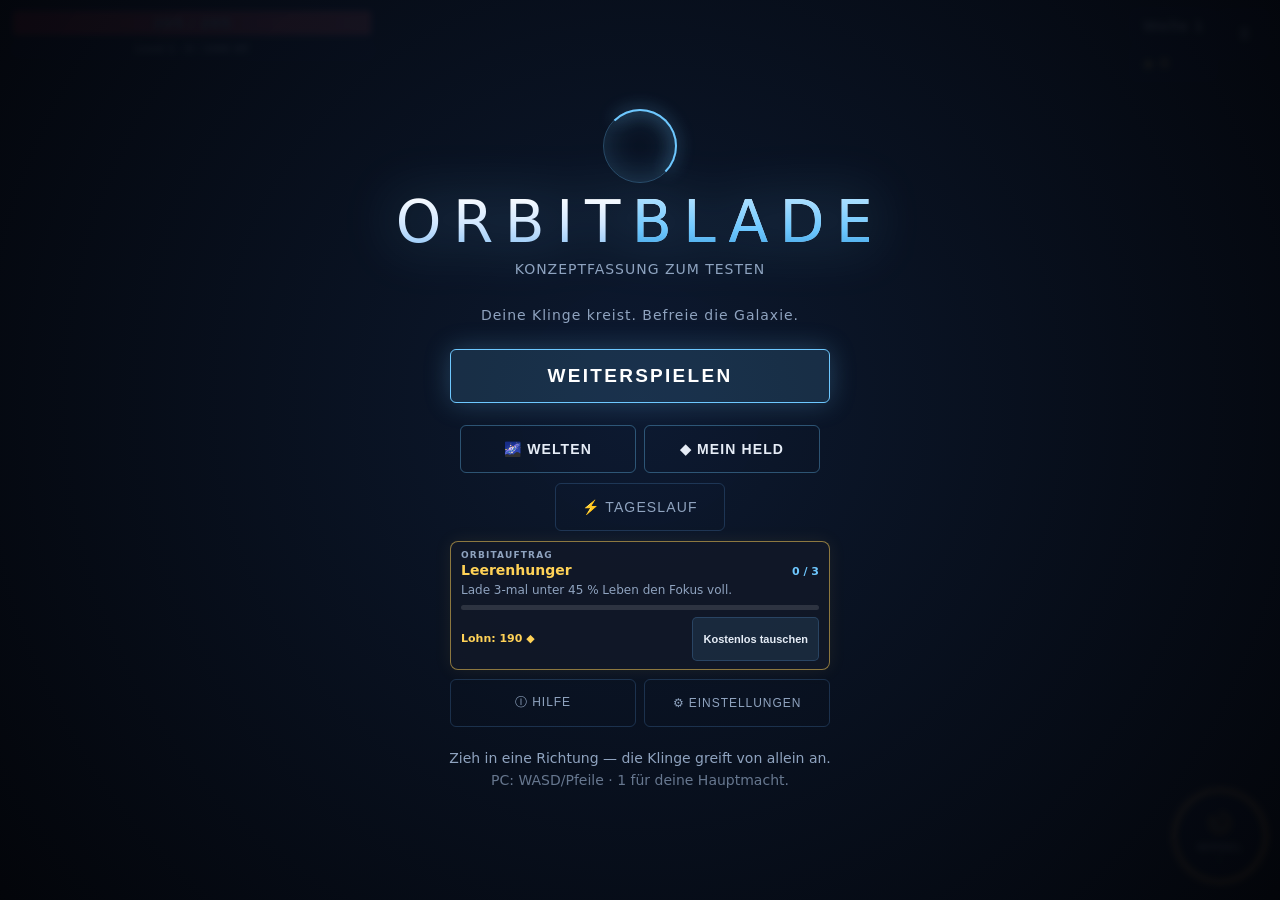
==== commit f4784854: "Update galaxy campaign and active game build" ====
--- a/konzept/index.html
+++ b/konzept/index.html
@@ -9,7 +9,7 @@
      lieferte GitHub Pages zwar neue Dateien aus, die Browser luden aber die
      zwischengespeicherte alte Fassung unter derselben Adresse. Gepushte
      Aenderungen kamen auf dem Geraet schlicht nicht an. -->
-  <link rel="stylesheet" href="style.css?v=20260907-sektor1">
+  <link rel="stylesheet" href="style.css?v=20260909-avatar">
 </head>
 <body>
 <div id="game-wrap">
@@ -56,13 +56,14 @@
         <h1>Orbit<span class="logo-accent">blade</span></h1>
         <p class="subtitle build-label">Konzeptfassung zum Testen</p>
       </div>
-      <p class="subtitle start-claim">Deine Klinge kreist. Überlebe die Arena.</p>
-      <button id="start-btn" class="primary">Spielen</button>
-      <div class="start-actions" aria-label="Weitere Spielarten und Vorbereitung">
-        <button id="tages-btn" class="secondary tages-btn">⚡ Tageslauf</button>
-        <button id="startmaechte-btn" class="secondary">Hauptmacht</button>
-        <button id="hangar-btn" class="secondary">Sammlung</button>
-      </div>
+      <p class="subtitle start-claim">Deine Klinge kreist. Befreie die Galaxie.</p>
+      <button id="start-btn" class="primary">Weiterspielen</button>
+      <p id="start-mission" class="start-mission" aria-live="polite"></p>
+      <div class="start-actions start-haupt" aria-label="Welten und Mein Held">
+        <button id="galaxie-btn" class="secondary">🌌 Welten</button>
+        <button id="held-btn" class="secondary">◆ Mein Held</button>
+      </div>
+      <button id="tages-btn" class="secondary tages-btn">⚡ Tageslauf</button>
       <p id="save-status" class="save-status" role="status" aria-live="polite"></p>
       <section id="start-orbitauftrag" class="orbitauftrag-karte kompakt" aria-label="Orbitauftrag"></section>
       <div class="start-tools" aria-label="Hilfe und Einstellungen">
@@ -101,7 +102,7 @@
 
       <h3 class="sec-title">Hauptmacht — auf Knopfdruck</h3>
       <p class="sec-hinweis">Im Lauf festgelegt. Womit du startest, wählst du vor dem
-      Spiel im Hauptmenü unter <b>„Vorbereitung"</b>.</p>
+      Spiel im Hauptmenü unter <b>„Mein Held → Mächte"</b>.</p>
       <div id="codex-slots" class="slot-reihe"></div>
 
       <h3 class="sec-title">Partnerfähigkeit — wächst mit deinem Pfad</h3>
@@ -151,8 +152,7 @@
     <p id="gameover-stats"></p>
     <section id="gameover-orbitauftrag" class="orbitauftrag-karte kompakt" aria-label="Orbitauftrag"></section>
     <button id="wieder-btn" class="primary">Nochmal spielen</button>
-    <button id="gameover-held" class="secondary hidden">◆ Held verstärken</button>
-    <button id="metashop-btn" class="secondary">◆ Werkstatt</button>
+    <button id="gameover-held" class="secondary hidden">◆ Held verbessern</button>
     <button id="restart-btn" class="secondary">Hauptmenü</button>
   </div>
 
@@ -161,7 +161,8 @@
     <h2>Gewonnen</h2>
     <p id="sieg-text"></p>
     <section id="sieg-orbitauftrag" class="orbitauftrag-karte kompakt" aria-label="Orbitauftrag"></section>
-    <button id="sieg-held" class="primary hidden">◆ Held verstärken</button>
+    <button id="sieg-mission" class="primary hidden">Weiter</button>
+    <button id="sieg-held" class="secondary hidden">◆ Held verbessern</button>
     <button id="sieg-weiter" class="primary">Endlos weiterspielen</button>
     <button id="sieg-einfrieren" class="secondary hidden">Restpunkt verwerfen &amp; Endlos</button>
     <button id="sieg-menue" class="secondary">Hauptmenü</button>
@@ -169,7 +170,7 @@
 
   <!-- Werkstatt: dauerhafte Verbesserungen nach dem Lauf, bezahlt mit Fragmenten -->
   <div id="overlay-metashop" class="overlay compact-overlay hidden">
-    <header class="compact-head"><button id="metashop-back" class="icon-back" aria-label="Zurück">‹</button><h2>Hangar</h2><span></span></header>
+    <header class="compact-head"><button id="metashop-back" class="icon-back" aria-label="Zurück">‹</button><h2>Werkstatt</h2><span></span></header>
     <nav class="compact-tabs hangar-tabs"><button class="compact-tab active">Werkstatt</button><button id="workshop-collection-tab" class="compact-tab">Sammlung</button></nav>
     <div class="guthaben">
       <span class="guthaben-sym">◆</span>
@@ -181,9 +182,9 @@
     </div>
   </div>
 
-  <!-- Hangar bündelt alles zwischen den Läufen, damit der Start sofort beim Spielen bleibt. -->
+  <!-- Zwischenläufe bündelt alles zwischen den Läufen, damit der Start sofort beim Spielen bleibt. -->
   <div id="overlay-hangar" class="overlay hidden">
-    <h2>Hangar</h2>
+    <h2>Zwischenläufe</h2>
     <p class="subtitle">Langfristiger Fortschritt und Anpassungen</p>
     <button id="hangar-workshop" class="secondary">◆ Werkstatt</button>
     <button id="hangar-collection" class="secondary">Sammlung &amp; Bestmarken</button>
@@ -197,43 +198,47 @@
       <header class="galaxie-head">
         <button id="galaxie-back" class="icon-back" aria-label="Zurück">‹</button>
         <h2>Galaxie</h2>
-        <button id="galaxie-held" class="held-chip" aria-label="Heldenkern">◆ Held</button>
+        <button id="galaxie-held" class="held-chip" aria-label="Held">◆ Held</button>
       </header>
       <p class="galaxie-hinweis" id="galaxie-hinweis"></p>
       <div id="galaxie-karte" class="galaxie-karte"></div>
-    </div>
-  </div>
-
-  <!-- Heldenkern: permanente Verbesserungen mit Fragmenten (Phase 2) -->
+      <!-- Missionsdetails direkt auf der Karte (unterer Bereich) statt separater Seite -->
+      <div id="galaxie-detail" class="galaxie-detail" aria-live="polite"></div>
+    </div>
+  </div>
+
+  <!-- Held: gemeinsamer Einstieg für Aussehen, Mächte und Verbessern -->
   <div id="overlay-held" class="overlay hidden">
     <div class="held-panel">
       <header class="galaxie-head">
         <button id="held-back" class="icon-back" aria-label="Zurück">‹</button>
-        <h2>Heldenkern</h2>
+        <h2>Mein Held</h2>
         <span></span>
       </header>
-      <div class="guthaben">
-        <span class="guthaben-sym">◆</span>
-        <span class="guthaben-zahl" id="held-stars">0</span>
-        <span class="guthaben-label">Fragmente</span>
-      </div>
-      <p class="held-feedback" id="held-feedback" role="status" aria-live="polite"></p>
-      <div id="held-grid" class="held-grid"></div>
-    </div>
-  </div>
-
-  <!-- Pre-Run-Screen: eine Besonderheit, große Aktion, keine Statistikwand (Plan §12) -->
-  <div id="overlay-planet" class="overlay hidden">
-    <div class="planet-panel">
-      <header class="galaxie-head">
-        <button id="planet-back" class="icon-back" aria-label="Zurück">‹</button>
-        <h2 id="planet-name">Planet</h2>
-        <span id="planet-bedrohung"></span>
-      </header>
-      <div id="planet-info" class="planet-info"></div>
-      <button id="planet-start" class="primary">Befreien</button>
-    </div>
-  </div>
+      <nav class="compact-tabs held-tabs">
+        <button class="compact-tab active" data-held-tab="aussehen">Aussehen</button>
+        <button class="compact-tab" data-held-tab="maechte">Mächte</button>
+        <button class="compact-tab" data-held-tab="verbessern">Verbessern</button>
+      </nav>
+      <section class="held-tab-panel active" data-held-panel="aussehen">
+        <div id="held-aussehen"></div>
+      </section>
+      <section class="held-tab-panel" data-held-panel="maechte">
+        <div id="held-maechte"></div>
+      </section>
+      <section class="held-tab-panel" data-held-panel="verbessern">
+        <div class="guthaben">
+          <span class="guthaben-sym">◆</span>
+          <span class="guthaben-zahl" id="held-stars">0</span>
+          <span class="guthaben-label">Fragmente</span>
+        </div>
+         <p class="held-feedback" id="held-feedback" role="status" aria-live="polite"></p>
+         <div id="held-grid" class="held-grid"></div>
+         <div id="held-verbessern-links" class="held-verbessern-links"></div>
+      </section>
+    </div>
+  </div>
+
 
   <!-- Info: erklärt die Grundlagen, erreichbar aus Start- und Pausenmenü -->
   <div id="overlay-info" class="overlay hidden">
@@ -267,7 +272,7 @@
         <h3>Mächte</h3>
         <p>Du hast <b>genau einen Knopf</b>: deine Hauptmacht (die Seite stellst du in
         den Einstellungen ein). Welche es ist, wählst du vor dem Lauf im Hauptmenü
-        unter „Vorbereitung" — sie bleibt dann für den gesamten Lauf so.</p>
+        unter „Mein Held → Mächte" — sie bleibt dann für den gesamten Lauf so.</p>
         <p>Alles andere wirkt <b>passiv</b>, ohne dass du etwas drücken musst. Deine
         Hauptmacht entwickelt sich im Lauf zur Super-Macht.</p>
         <p><b>Volltreffer laden Fokus:</b> Der violette Ring um deine Hauptmacht
@@ -280,9 +285,9 @@
         <h3>Fragmente ◆ und die Werkstatt</h3>
         <p>Besiegte Gegner lassen <b>Fragmente</b> fallen. Sie bleiben dir über den Tod
         hinaus erhalten — nichts verfällt.</p>
-        <p>Im <b>Hangar</b> findest du Werkstatt und Sammlung. Die Werkstatt schaltet
-        Möglichkeiten frei — etwa neue Hauptmächte oder einen <b>Begleiter</b> —
-        statt den nächsten Lauf mit dauerhaften Prozentwerten zu entscheiden.</p>
+        <p>In <b>Werkstatt</b> und <b>Sammlung</b> findest du dauerhafte Verbesserungen
+        und neue Inhalte — etwa neue Hauptmächte oder einen <b>Begleiter</b>. Im Menü
+        <b>Held</b> verbesserst du mit Fragmenten dauerhaft Klinge, Leben, Macht und Fokus.</p>
       </div>
       <div class="info-block">
         <h3>Wellen und Bosse</h3>
@@ -309,7 +314,7 @@
 
   <!-- Fortschritt / Sammlung -->
   <div id="overlay-progress" class="overlay compact-overlay hidden">
-    <header class="compact-head"><button id="progress-back" class="icon-back" aria-label="Zurück">‹</button><h2>Hangar</h2><span></span></header>
+    <header class="compact-head"><button id="progress-back" class="icon-back" aria-label="Zurück">‹</button><h2>Sammlung</h2><span></span></header>
     <nav id="collection-tabs" class="compact-tabs">
       <button id="collection-workshop-tab" class="compact-tab">Werkstatt</button>
       <button class="compact-tab active" data-collection="rekorde">Rekorde</button>
@@ -325,6 +330,6 @@
     </div>
   </div>
 </div>
-  <script src="game.js?v=20260907-sektor1"></script>
+  <script src="game.js?v=20260909-avatar"></script>
 </body>
 </html>
--- a/konzept/style.css
+++ b/konzept/style.css
@@ -570,6 +570,146 @@
 /* Diese Datei hat bewusst keine generische .hidden-Regel; die getoggelten
    Kampagnen-Knöpfe brauchen daher ihre eigene. */
 #sieg-held.hidden,#gameover-held.hidden{display:none}
+#overlay-held{justify-content:flex-start;overflow-y:auto}
+#overlay-held::before,#overlay-held::after{content:'';flex:1 0 0}
+#overlay-held .held-panel{flex:0 0 auto}
+.stufe-sperre{width:100%;max-width:420px;margin:0 auto 8px;padding:9px 11px;border:1px solid rgba(255,210,87,.38);border-radius:9px;background:rgba(64,46,10,.24);color:var(--gold);font-size:var(--fs-xs);line-height:1.4;text-align:left}
+.held-verbessern-links{display:flex;justify-content:center;width:100%;margin:10px auto 2px}
+.held-verbessern-links .secondary{width:100%;max-width:420px;margin:0}
 @media(min-width:601px){
   .held-grid{grid-template-columns:1fr 1fr}
 }
+
+/* ---- Auftrag 1: Startseite (Direktstart) + Galaxie-Route ---- */
+.start-mission{color:var(--muted);font-size:var(--fs-sm);letter-spacing:.02em;margin:8px auto 2px;max-width:360px;line-height:1.45}
+.start-mission b{color:var(--text)}
+.start-actions.start-haupt{grid-template-columns:1fr 1fr;max-width:360px;margin-top:12px}
+.start-haupt .secondary{font-size:clamp(12px,3vw,14px);font-weight:700;color:var(--text);border-color:rgba(110,200,255,.35);padding:12px 8px}
+.start-haupt .secondary:hover{border-color:rgba(110,200,255,.6)}
+
+/* Vertikale Route: Welten auf einer durchgehenden Verbindung, kein Umbruch, kein H-Scroll */
+.galaxie-route-v{display:flex;flex-direction:column;align-items:center;width:100%;max-width:420px;margin:0 auto;padding:2px 0}
+.route-stop{display:flex;flex-direction:column;align-items:center;width:100%}
+.route-connector{width:2px;height:18px;background:var(--line)}
+.route-connector.frei{background:linear-gradient(var(--good),var(--accent));box-shadow:0 0 6px rgba(110,200,255,.4)}
+.route-node{display:flex;align-items:center;gap:12px;width:100%;max-width:340px;padding:8px 12px;border:1px solid transparent;border-radius:14px;background:rgba(10,18,32,.5);color:var(--text);cursor:pointer;transition:border-color .15s,background .15s;text-align:left}
+.route-node:hover{background:rgba(14,26,44,.72)}
+.route-node.aktiv{border-color:rgba(110,200,255,.55);background:rgba(14,28,52,.82)}
+.route-node.gesperrt{opacity:.6}
+.route-icon{position:relative;flex:0 0 auto;width:56px;height:56px;display:flex;align-items:center;justify-content:center}
+.welt-svg{width:56px;height:56px;display:block;filter:drop-shadow(0 2px 6px rgba(0,0,0,.5))}
+.route-node.gesperrt .welt-svg{filter:grayscale(.7) brightness(.78)}
+.besetzt-marke{position:absolute;top:-2px;right:-2px;width:14px;height:14px;border-radius:50%;background:var(--danger);border:2px solid var(--bg);box-shadow:0 0 8px rgba(255,77,77,.7)}
+.befreit-marke{position:absolute;top:-4px;right:-4px;width:18px;height:18px;border-radius:50%;background:var(--good);color:#04140c;font-size:12px;font-weight:900;display:flex;align-items:center;justify-content:center;border:2px solid var(--bg)}
+.sperr-marke{position:absolute;bottom:-3px;right:-3px;font-size:14px}
+.route-text{display:flex;flex-direction:column;gap:2px;min-width:0}
+.route-name{font-size:var(--fs-md);font-weight:800;letter-spacing:.05em}
+.route-status{font-size:var(--fs-xs);color:var(--muted)}
+.route-status.erreichbar{color:#ff8a8a}
+.route-status.befreit{color:var(--good)}
+.route-node.empfohlen.erreichbar .besetzt-marke{animation:markePuls 1.6s ease-in-out infinite}
+@keyframes markePuls{0%,100%{box-shadow:0 0 6px rgba(255,77,77,.5)}50%{box-shadow:0 0 15px rgba(255,77,77,.95)}}
+@media(prefers-reduced-motion:reduce){.route-node .besetzt-marke{animation:none}}
+.galaxie-ausblick{color:var(--muted);font-size:var(--fs-xs);letter-spacing:.06em;opacity:.6;margin:12px auto 2px;text-align:center}
+
+/* Missionsdetails direkt auf der Karte (unterer Bereich) */
+.galaxie-detail{width:100%;max-width:420px;margin:14px auto 0;padding:14px;border:1px solid var(--line);border-radius:14px;background:rgba(8,14,26,.72);text-align:left}
+.detail-kopf{display:flex;align-items:center;justify-content:space-between;gap:10px;margin-bottom:6px}
+.detail-kopf h3{font-size:var(--fs-lg);letter-spacing:.06em;margin:0}
+.detail-typ{color:var(--accent);font-size:var(--fs-sm);font-weight:700;margin:0 0 4px}
+.detail-kurz{color:var(--muted);font-size:var(--fs-sm);line-height:1.5;margin:0 0 8px}
+.detail-lohn{color:var(--gold);font-size:var(--fs-sm);font-weight:700;margin:0 0 4px}
+.detail-lohn b{color:var(--text)}
+.detail-sperre{color:var(--muted);font-size:var(--fs-sm);font-weight:700;margin:0}
+.detail-start{align-self:stretch;max-width:none;width:100%;margin-top:10px}
+@media(min-width:601px){
+  .detail-start{width:auto;min-width:220px}
+}
+
+/* ---- Auftrag 2: Held-Hub (Verbessern / Ausrüsten) ---- */
+.held-tabs{display:grid;grid-template-columns:repeat(3,1fr);gap:8px;width:100%;max-width:520px;margin:0 auto 12px}
+.held-tab-panel{display:none;width:100%;max-width:420px;margin:0 auto}
+.held-tab-panel.active{display:block}
+/* Kompakte, unterscheidbare Heldeneinträge (Zeile statt großer Karte) */
+.held-grid{display:flex;flex-direction:column;gap:8px}
+.held-eintrag{display:grid;grid-template-columns:44px 1fr auto;align-items:center;gap:10px;padding:10px 12px;border:1px solid var(--line);border-radius:12px;background:rgba(10,18,32,.55)}
+.held-eintrag.voll{opacity:.7}
+.he-icon{width:40px;height:40px;display:flex;align-items:center;justify-content:center}
+.he-icon .card-icon{width:30px;height:30px;color:var(--gold)}
+.he-body{min-width:0}
+.he-top{display:flex;align-items:center;gap:8px;flex-wrap:wrap}
+.he-top b{font-size:var(--fs-md);font-weight:800;letter-spacing:.03em}
+.he-wirkung{font-size:var(--fs-xs);color:var(--muted);margin-top:2px}
+.he-naechste{font-size:var(--fs-xs);color:var(--accent);margin-top:2px}
+.held-eintrag.voll .he-naechste{color:var(--good)}
+.he-kauf{min-width:78px;min-height:var(--tap);padding:8px 10px;border-radius:8px;border:1px solid rgba(255,210,87,.5);background:rgba(255,210,87,.12);color:var(--gold);font-weight:800;font-size:var(--fs-sm);cursor:pointer;white-space:nowrap}
+.he-kauf:hover:not(:disabled){background:rgba(255,210,87,.24)}
+.he-kauf:disabled{opacity:.3;cursor:not-allowed}
+/* Ausrüsten-Tab: Auswahl klar von Käufen getrennt */
+.ausr-hinweis{color:var(--muted);font-size:var(--fs-xs);letter-spacing:.04em;margin:0 auto 10px;text-align:center;max-width:360px}
+.ausr-macht{display:grid;grid-template-columns:auto auto 1fr;grid-template-areas:"label label label" "icon name name" "icon sub sub";gap:2px 10px;align-items:center;width:100%;max-width:420px;margin:0 auto;padding:12px 14px;border:1px solid rgba(110,200,255,.35);border-radius:12px;background:rgba(10,18,32,.55);color:var(--text);cursor:pointer;text-align:left}
+.ausr-macht:hover{border-color:rgba(110,200,255,.6)}
+.ausr-macht .card-icon{grid-area:icon;width:34px;height:34px;color:var(--accent)}
+.ausr-label{grid-area:label;font-size:var(--fs-xs);letter-spacing:.1em;text-transform:uppercase;color:var(--accent);font-weight:700}
+.ausr-name{grid-area:name;font-size:var(--fs-md);font-weight:800}
+.ausr-sub{grid-area:sub;font-size:var(--fs-xs);color:var(--muted)}
+.ausr-links{display:grid;grid-template-columns:1fr 1fr;gap:8px;width:100%;max-width:420px;margin:12px auto 0}
+.ausr-links .secondary{width:100%;margin:0}
+/* Modularer Held: eine gemeinsame, große Vorschau und kurze Teil-Buttons. */
+.held-aussehen-hinweis{color:var(--muted);font-size:var(--fs-xs);line-height:1.4;text-align:center;margin:0 auto 8px;max-width:420px}
+.held-aussehen{min-width:0}.held-vorschau{display:block;width:min(100%,300px);max-width:100%;min-width:0;box-sizing:border-box;height:auto;margin:0 auto 10px;border:1px solid rgba(110,200,255,.3);border-radius:14px;background:radial-gradient(circle at 50% 48%,rgba(38,65,96,.45),rgba(4,8,16,.75) 70%)}
+.avatar-kategorien{display:grid;grid-template-columns:repeat(3,minmax(0,1fr));gap:5px;margin:7px 0}.avatar-kategorie{min-height:var(--tap);padding:7px 4px;border:1px solid var(--line);border-radius:8px;background:rgba(10,18,32,.55);color:var(--muted);font-size:var(--fs-xs);font-weight:800;cursor:pointer}.avatar-kategorie.active{border-color:var(--accent);background:rgba(14,32,54,.8);color:var(--text);box-shadow:0 0 10px rgba(110,200,255,.2)}.avatar-aktive-optionen{margin-top:7px}
+.avatar-gruppe{margin:8px 0 0;border:1px solid rgba(143,163,191,.22);border-radius:10px;background:rgba(10,18,32,.3);overflow:hidden}.avatar-gruppe summary{display:flex;align-items:center;justify-content:space-between;min-height:var(--tap);padding:9px 11px;cursor:pointer;color:var(--muted);font-size:var(--fs-xs);font-weight:800;letter-spacing:.12em;text-transform:uppercase}.avatar-gruppe summary span{color:var(--text);font-size:var(--fs-xs);font-weight:600;letter-spacing:0;text-transform:none}.avatar-gruppe[open] summary{border-bottom:1px solid rgba(143,163,191,.18);color:var(--accent)}.avatar-gruppe>.avatar-optionen{padding:7px}
+.avatar-optionen{display:grid;grid-template-columns:repeat(2,minmax(0,1fr));gap:6px}
+.avatar-option{display:grid;grid-template-columns:28px 1fr;grid-template-rows:auto auto;align-items:center;column-gap:7px;min-height:var(--tap);padding:7px 8px;border:1px solid var(--line);border-radius:9px;background:rgba(10,18,32,.55);color:var(--text);text-align:left;cursor:pointer}
+.avatar-option:hover:not(:disabled){border-color:rgba(110,200,255,.65)}.avatar-option.active{border-color:var(--accent);box-shadow:0 0 12px rgba(110,200,255,.22);background:rgba(14,32,54,.8)}.avatar-option.locked{opacity:.45;cursor:not-allowed}
+.avatar-option span:not(.avatar-swatch){font-size:var(--fs-xs);font-weight:800}.avatar-option small{grid-column:2;font-size:10px;line-height:1.2;color:var(--muted)}
+.avatar-swatch{grid-row:1 / span 2;width:24px;height:24px;border:1px solid rgba(255,255,255,.3);border-radius:7px;background:linear-gradient(135deg,#e6eef4,#344b68)}
+.avatar-kopf-kamm{clip-path:polygon(50% 0,72% 42%,100% 55%,65% 100%,35% 100%,0 55%,28% 42%)}.avatar-kopf-sensor{border-radius:50%;background:radial-gradient(circle,#c77dff 20%,#241436 24% 100%)}
+.avatar-brust-kern{clip-path:polygon(20% 0,80% 0,100% 50%,50% 100%,0 50%)}.avatar-brust-hex{clip-path:polygon(25% 0,75% 0,100% 50%,75% 100%,25% 100%,0 50%)}
+.avatar-beine-knie{background:linear-gradient(90deg,transparent 0 28%,#d9e4ec 29% 48%,transparent 49% 52%,#d9e4ec 53% 72%,transparent 73%)}.avatar-beine-schwebe{border-radius:50%;background:radial-gradient(ellipse,#35e0e0,#14283b 58%,transparent 60%)}
+.avatar-griff-parier{background:linear-gradient(#344c64 0 35%,#d9b45c 36% 64%,#344c64 65%)}.avatar-griff-kristall{clip-path:polygon(50% 0,100% 50%,50% 100%,0 50%);background:linear-gradient(135deg,#b45bff,#eafdff)}
+.avatar-form-swatch{height:10px;margin-top:7px;border-radius:5px;background:linear-gradient(90deg,transparent 8%,#6ec8ff 9% 92%,transparent 93%)}.avatar-form-swatch.spitz{clip-path:polygon(0 50%,100% 0,82% 50%,100% 100%)}.avatar-form-swatch.zwei{background:linear-gradient(90deg,transparent 8%,#6ec8ff 9% 42%,transparent 43% 57%,#6ec8ff 58% 92%,transparent 93%)}
+.avatar-links{margin:12px auto 0}.avatar-links .secondary{width:100%;margin:0}
+.held-werkstatt{margin-top:10px;border:1px solid rgba(143,163,191,.22);border-radius:10px;background:rgba(10,18,32,.3);overflow:hidden}.held-werkstatt summary{min-height:var(--tap);padding:10px 12px;color:var(--accent);font-weight:800;cursor:pointer}.held-werkstatt[open] summary{border-bottom:1px solid rgba(143,163,191,.18)}.werkstatt-guthaben{margin:8px auto 0;max-width:420px}.held-werkstatt .shop-grid{padding:0 8px 8px}
+.macht-optionen{display:flex;flex-direction:column;gap:7px}.macht-option{display:grid;grid-template-columns:36px 1fr;gap:10px;align-items:center;width:100%;min-height:var(--tap);padding:9px 11px;border:1px solid var(--line);border-radius:10px;background:rgba(10,18,32,.55);color:var(--text);text-align:left;cursor:pointer}.macht-option:hover{border-color:rgba(110,200,255,.65)}.macht-option.active{border-color:var(--accent);background:rgba(14,32,54,.8);box-shadow:0 0 12px rgba(110,200,255,.2)}.macht-option .card-icon{width:30px;height:30px;color:var(--accent)}.macht-option b,.macht-option small{display:block}.macht-option b{font-size:var(--fs-sm)}.macht-option small{font-size:var(--fs-xs);color:var(--muted);line-height:1.3;margin-top:2px}
+/* Neue getoggelte Ergebnis-Buttons brauchen eigene .hidden-Regel (keine generische) */
+#sieg-mission.hidden,#sieg-menue.hidden{display:none}
+
+/* Die Route ist eine räumliche Karte: Die Linien enden an den Mittelpunkten der
+   Weltkörper, die Beschriftungen folgen direkt unter dem jeweiligen Motiv. */
+.galaxie-route-v{position:relative;display:block;width:100%;max-width:460px;height:640px;margin:0 auto;padding:0;overflow:visible}
+.route-line-layer{position:absolute;inset:0;width:100%;height:100%;overflow:visible;pointer-events:none}
+.route-segment{fill:none;stroke:rgba(143,163,191,.55);stroke-width:1.2;stroke-dasharray:4 4;vector-effect:non-scaling-stroke}
+.route-segment.frei{stroke:var(--good);filter:drop-shadow(0 0 3px rgba(77,224,160,.4))}
+.route-stop{position:absolute;left:0;width:100%;height:0;display:block}
+.route-stop:nth-child(2){top:12%}
+.route-stop:nth-child(3){top:36%}
+.route-stop:nth-child(4){top:60%}
+.route-stop:nth-child(5){top:84%}
+.route-node{position:absolute;top:0;display:flex;flex-direction:column;align-items:center;justify-content:flex-start;width:min(48vw,168px);height:auto;min-height:122px;padding:0;border:1px solid transparent;border-radius:14px;background:transparent;color:var(--text);text-align:center;cursor:pointer;transform:translate(-50%,-42px);transition:border-color .15s,background .15s,transform .15s}
+.route-stop:nth-child(2) .route-node{left:28%}
+.route-stop:nth-child(3) .route-node{left:70%}
+.route-stop:nth-child(4) .route-node{left:34%}
+.route-stop:nth-child(5) .route-node{left:67%}
+.route-node:hover{background:rgba(14,26,44,.35)}
+.route-node.aktiv{border-color:transparent;background:transparent;transform:translate(-50%,-42px)}
+.route-node.aktiv .route-icon::after{content:'';position:absolute;inset:-5px;border:2px solid var(--accent);border-radius:50%;box-shadow:0 0 18px rgba(110,200,255,.45);pointer-events:none}
+.route-icon{position:relative;display:flex;align-items:center;justify-content:center;flex:0 0 84px;width:96px;height:84px}
+.welt-svg{width:88px;height:88px;display:block;filter:drop-shadow(0 2px 8px rgba(0,0,0,.55))}
+.route-node.gesperrt{opacity:.72}
+.route-node.gesperrt .welt-svg{filter:drop-shadow(0 2px 8px rgba(0,0,0,.55))}
+.route-text{display:flex;flex-direction:column;align-items:center;gap:2px;min-width:0;max-width:100%}
+.route-name{font-size:var(--fs-md);font-weight:850;letter-spacing:.06em}
+.route-status{font-size:var(--fs-xs);color:var(--muted);line-height:1.2}
+.route-status.erreichbar{color:#ff8a8a}
+.route-status.befreit{color:var(--good)}
+.route-node .besetzt-marke{top:1px;right:4px}
+.route-node .befreit-marke{top:0;right:2px}
+.route-node .sperr-marke{bottom:1px;right:2px}
+@media(max-width:360px){
+  .galaxie-route-v{height:600px}
+  .route-node{width:min(48vw,154px);min-height:116px;transform:translate(-50%,-40px)}
+  .route-node.aktiv{transform:translate(-50%,-40px)}
+  .route-icon{flex-basis:78px;height:78px}.welt-svg{width:80px;height:80px}
+}
